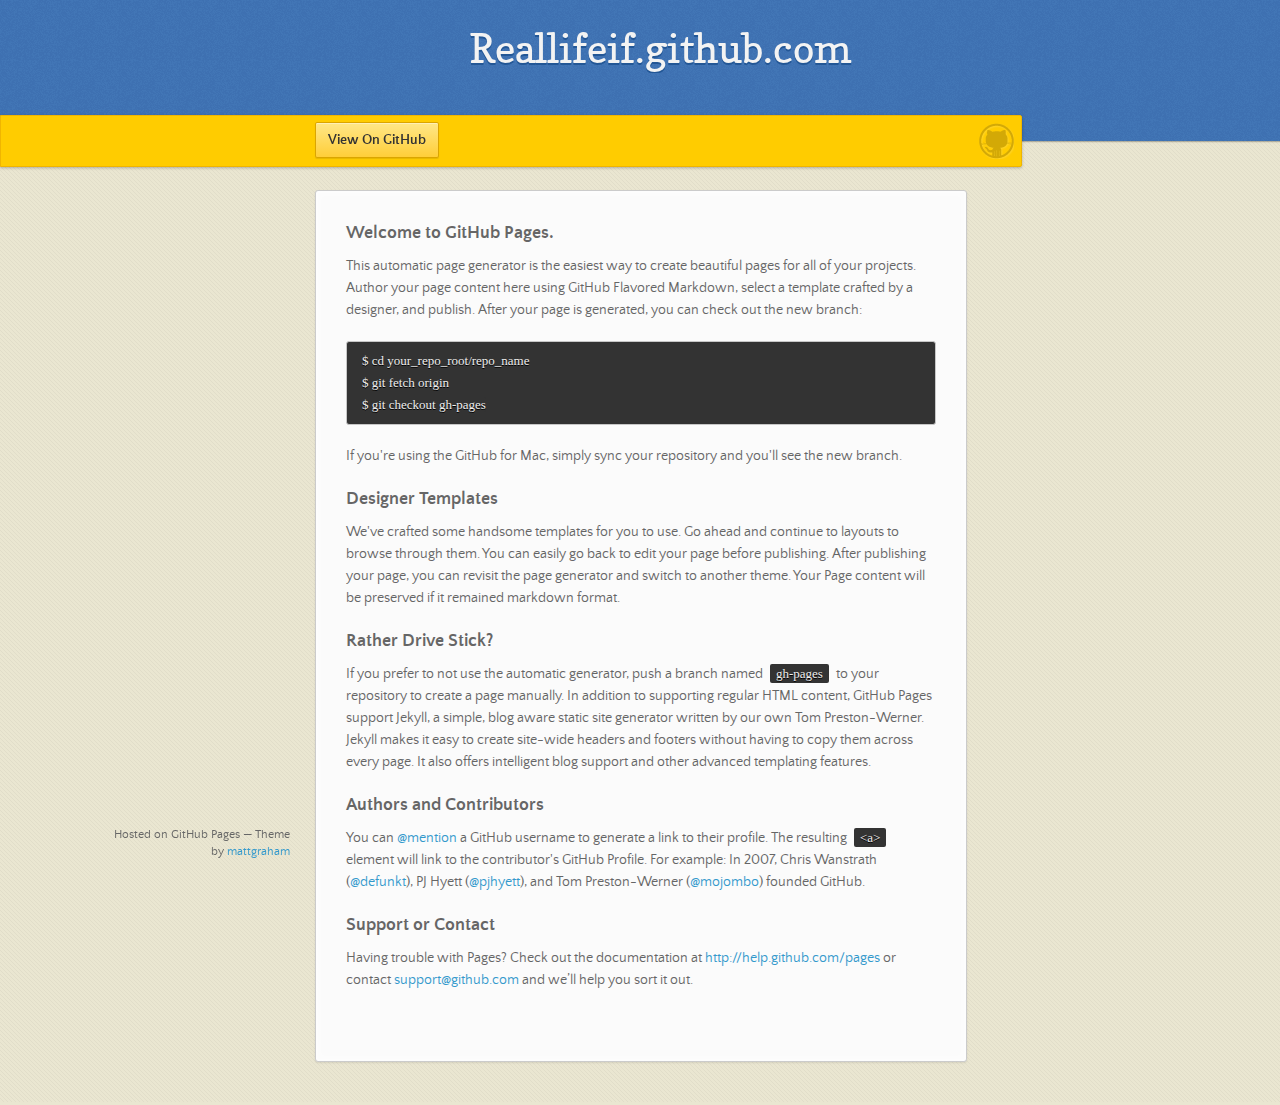
==== index.html @ 7d1d1e53 "Replace master branch with page content via GitHub" ====
<!doctype html>
<html>
  <head>
    <meta charset="utf-8">
    <meta http-equiv="X-UA-Compatible" content="chrome=1">
    <title>Reallifeif.github.com by RealLifeif</title>
    <link rel="stylesheet" href="stylesheets/styles.css">
    <link rel="stylesheet" href="stylesheets/pygment_trac.css">
    <script src="https://ajax.googleapis.com/ajax/libs/jquery/1.7.1/jquery.min.js"></script>
    <script src="javascripts/main.js"></script>
    <!--[if lt IE 9]>
      <script src="//html5shiv.googlecode.com/svn/trunk/html5.js"></script>
    <![endif]-->
    <meta name="viewport" content="width=device-width, initial-scale=1, user-scalable=no">

  </head>
  <body>

      <header>
        <h1>Reallifeif.github.com</h1>
        <p></p>
      </header>

      <div id="banner">
        <span id="logo"></span>

        <a href="https://github.com/RealLifeif" class="button fork"><strong>View On GitHub</strong></a>
      </div><!-- end banner -->

    <div class="wrapper">
      <nav>
        <ul></ul>
      </nav>
      <section>
        <h3>Welcome to GitHub Pages.</h3>

<p>This automatic page generator is the easiest way to create beautiful pages for all of your projects. Author your page content here using GitHub Flavored Markdown, select a template crafted by a designer, and publish. After your page is generated, you can check out the new branch:</p>

<pre><code>$ cd your_repo_root/repo_name
$ git fetch origin
$ git checkout gh-pages
</code></pre>

<p>If you're using the GitHub for Mac, simply sync your repository and you'll see the new branch.</p>

<h3>Designer Templates</h3>

<p>We've crafted some handsome templates for you to use. Go ahead and continue to layouts to browse through them. You can easily go back to edit your page before publishing. After publishing your page, you can revisit the page generator and switch to another theme. Your Page content will be preserved if it remained markdown format.</p>

<h3>Rather Drive Stick?</h3>

<p>If you prefer to not use the automatic generator, push a branch named <code>gh-pages</code> to your repository to create a page manually. In addition to supporting regular HTML content, GitHub Pages support Jekyll, a simple, blog aware static site generator written by our own Tom Preston-Werner. Jekyll makes it easy to create site-wide headers and footers without having to copy them across every page. It also offers intelligent blog support and other advanced templating features.</p>

<h3>Authors and Contributors</h3>

<p>You can <a href="https://github.com/blog/821" class="user-mention">@mention</a> a GitHub username to generate a link to their profile. The resulting <code>&lt;a&gt;</code> element will link to the contributor's GitHub Profile. For example: In 2007, Chris Wanstrath (<a href="https://github.com/defunkt" class="user-mention">@defunkt</a>), PJ Hyett (<a href="https://github.com/pjhyett" class="user-mention">@pjhyett</a>), and Tom Preston-Werner (<a href="https://github.com/mojombo" class="user-mention">@mojombo</a>) founded GitHub.</p>

<h3>Support or Contact</h3>

<p>Having trouble with Pages? Check out the documentation at <a href="http://help.github.com/pages">http://help.github.com/pages</a> or contact <a href="mailto:support@github.com">support@github.com</a> and we’ll help you sort it out.</p>
      </section>
      <footer>
        <p><small>Hosted on GitHub Pages &mdash; Theme by <a href="http://twitter.com/#!/michigangraham">mattgraham</a></small></p>
      </footer>
    </div>
    <!--[if !IE]><script>fixScale(document);</script><![endif]-->
    
  </body>
</html>
---- stylesheets/styles.css ----
/*
Leap Day for Github Pages
by Matt Graham
*/
@font-face {
  font-family: 'Quattrocento Sans';
  src: url("../fonts/quattrocentosans-bold-webfont.eot");
  src: url("../fonts/quattrocentosans-bold-webfont.eot?#iefix") format("embedded-opentype"), url("../fonts/quattrocentosans-bold-webfont.woff") format("woff"), url("../fonts/quattrocentosans-bold-webfont.ttf") format("truetype"), url("../fonts/quattrocentosans-bold-webfont.svg#QuattrocentoSansBold") format("svg");
  font-weight: bold;
  font-style: normal;
}

@font-face {
  font-family: 'Quattrocento Sans';
  src: url("../fonts/quattrocentosans-bolditalic-webfont.eot");
  src: url("../fonts/quattrocentosans-bolditalic-webfont.eot?#iefix") format("embedded-opentype"), url("../fonts/quattrocentosans-bolditalic-webfont.woff") format("woff"), url("../fonts/quattrocentosans-bolditalic-webfont.ttf") format("truetype"), url("../fonts/quattrocentosans-bolditalic-webfont.svg#QuattrocentoSansBoldItalic") format("svg");
  font-weight: bold;
  font-style: italic;
}

@font-face {
  font-family: 'Quattrocento Sans';
  src: url("../fonts/quattrocentosans-italic-webfont.eot");
  src: url("../fonts/quattrocentosans-italic-webfont.eot?#iefix") format("embedded-opentype"), url("../fonts/quattrocentosans-italic-webfont.woff") format("woff"), url("../fonts/quattrocentosans-italic-webfont.ttf") format("truetype"), url("../fonts/quattrocentosans-italic-webfont.svg#QuattrocentoSansItalic") format("svg");
  font-weight: normal;
  font-style: italic;
}

@font-face {
  font-family: 'Quattrocento Sans';
  src: url("../fonts/quattrocentosans-regular-webfont.eot");
  src: url("../fonts/quattrocentosans-regular-webfont.eot?#iefix") format("embedded-opentype"), url("../fonts/quattrocentosans-regular-webfont.woff") format("woff"), url("../fonts/quattrocentosans-regular-webfont.ttf") format("truetype"), url("../fonts/quattrocentosans-regular-webfont.svg#QuattrocentoSansRegular") format("svg");
  font-weight: normal;
  font-style: normal;
}

@font-face {
  font-family: 'Copse';
  src: url("../fonts/copse-regular-webfont.eot");
  src: url("../fonts/copse-regular-webfont.eot?#iefix") format("embedded-opentype"), url("../fonts/copse-regular-webfont.woff") format("woff"), url("../fonts/copse-regular-webfont.ttf") format("truetype"), url("../fonts/copse-regular-webfont.svg#CopseRegular") format("svg");
  font-weight: normal;
  font-style: normal;
}

/* normalize.css 2012-02-07T12:37 UTC - http://github.com/necolas/normalize.css */
/* =============================================================================
   HTML5 display definitions
   ========================================================================== */
/*
 * Corrects block display not defined in IE6/7/8/9 & FF3
 */
article,
aside,
details,
figcaption,
figure,
footer,
header,
hgroup,
nav,
section,
summary {
  display: block;
}

/*
 * Corrects inline-block display not defined in IE6/7/8/9 & FF3
 */
audio,
canvas,
video {
  display: inline-block;
  *display: inline;
  *zoom: 1;
}

/*
 * Prevents modern browsers from displaying 'audio' without controls
 */
audio:not([controls]) {
  display: none;
}

/*
 * Addresses styling for 'hidden' attribute not present in IE7/8/9, FF3, S4
 * Known issue: no IE6 support
 */
[hidden] {
  display: none;
}

/* =============================================================================
   Base
   ========================================================================== */
/*
 * 1. Corrects text resizing oddly in IE6/7 when body font-size is set using em units
 *    http://clagnut.com/blog/348/#c790
 * 2. Prevents iOS text size adjust after orientation change, without disabling user zoom
 *    www.456bereastreet.com/archive/201012/controlling_text_size_in_safari_for_ios_without_disabling_user_zoom/
 */
html {
  font-size: 100%;
  /* 1 */
  -webkit-text-size-adjust: 100%;
  /* 2 */
  -ms-text-size-adjust: 100%;
  /* 2 */
}

/*
 * Addresses font-family inconsistency between 'textarea' and other form elements.
 */
html,
button,
input,
select,
textarea {
  font-family: sans-serif;
}

/*
 * Addresses margins handled incorrectly in IE6/7
 */
body {
  margin: 0;
}

/* =============================================================================
   Links
   ========================================================================== */
/*
 * Addresses outline displayed oddly in Chrome
 */
a:focus {
  outline: thin dotted;
}

/*
 * Improves readability when focused and also mouse hovered in all browsers
 * people.opera.com/patrickl/experiments/keyboard/test
 */
a:hover,
a:active {
  outline: 0;
}

/* =============================================================================
   Typography
   ========================================================================== */
/*
 * Addresses font sizes and margins set differently in IE6/7
 * Addresses font sizes within 'section' and 'article' in FF4+, Chrome, S5
 */
h1 {
  font-size: 2em;
  margin: 0.67em 0;
}

h2 {
  font-size: 1.5em;
  margin: 0.83em 0;
}

h3 {
  font-size: 1.17em;
  margin: 1em 0;
}

h4 {
  font-size: 1em;
  margin: 1.33em 0;
}

h5 {
  font-size: 0.83em;
  margin: 1.67em 0;
}

h6 {
  font-size: 0.75em;
  margin: 2.33em 0;
}

/*
 * Addresses styling not present in IE7/8/9, S5, Chrome
 */
abbr[title] {
  border-bottom: 1px dotted;
}

/*
 * Addresses style set to 'bolder' in FF3+, S4/5, Chrome
*/
b,
strong {
  font-weight: bold;
}

blockquote {
  margin: 1em 40px;
}

/*
 * Addresses styling not present in S5, Chrome
 */
dfn {
  font-style: italic;
}

/*
 * Addresses styling not present in IE6/7/8/9
 */
mark {
  background: #ff0;
  color: #000;
}

/*
 * Addresses margins set differently in IE6/7
 */
p,
pre {
  margin: 1em 0;
}

/*
 * Corrects font family set oddly in IE6, S4/5, Chrome
 * en.wikipedia.org/wiki/User:Davidgothberg/Test59
 */
pre,
code,
kbd,
samp {
  font-family: monospace, serif;
  _font-family: 'courier new', monospace;
  font-size: 1em;
}

/*
 * 1. Addresses CSS quotes not supported in IE6/7
 * 2. Addresses quote property not supported in S4
 */
/* 1 */
q {
  quotes: none;
}

/* 2 */
q:before,
q:after {
  content: '';
  content: none;
}

small {
  font-size: 75%;
}

/*
 * Prevents sub and sup affecting line-height in all browsers
 * gist.github.com/413930
 */
sub,
sup {
  font-size: 75%;
  line-height: 0;
  position: relative;
  vertical-align: baseline;
}

sup {
  top: -0.5em;
}

sub {
  bottom: -0.25em;
}

/* =============================================================================
   Lists
   ========================================================================== */
/*
 * Addresses margins set differently in IE6/7
 */
dl,
menu,
ol,
ul {
  margin: 1em 0;
}

dd {
  margin: 0 0 0 40px;
}

/*
 * Addresses paddings set differently in IE6/7
 */
menu,
ol,
ul {
  padding: 0 0 0 40px;
}

/*
 * Corrects list images handled incorrectly in IE7
 */
nav ul,
nav ol {
  list-style: none;
  list-style-image: none;
}

/* =============================================================================
   Embedded content
   ========================================================================== */
/*
 * 1. Removes border when inside 'a' element in IE6/7/8/9, FF3
 * 2. Improves image quality when scaled in IE7
 *    code.flickr.com/blog/2008/11/12/on-ui-quality-the-little-things-client-side-image-resizing/
 */
img {
  border: 0;
  /* 1 */
  -ms-interpolation-mode: bicubic;
  /* 2 */
}

/*
 * Corrects overflow displayed oddly in IE9
 */
svg:not(:root) {
  overflow: hidden;
}

/* =============================================================================
   Figures
   ========================================================================== */
/*
 * Addresses margin not present in IE6/7/8/9, S5, O11
 */
figure {
  margin: 0;
}

/* =============================================================================
   Forms
   ========================================================================== */
/*
 * Corrects margin displayed oddly in IE6/7
 */
form {
  margin: 0;
}

/*
 * Define consistent border, margin, and padding
 */
fieldset {
  border: 1px solid #c0c0c0;
  margin: 0 2px;
  padding: 0.35em 0.625em 0.75em;
}

/*
 * 1. Corrects color not being inherited in IE6/7/8/9
 * 2. Corrects text not wrapping in FF3 
 * 3. Corrects alignment displayed oddly in IE6/7
 */
legend {
  border: 0;
  /* 1 */
  padding: 0;
  white-space: normal;
  /* 2 */
  *margin-left: -7px;
  /* 3 */
}

/*
 * 1. Corrects font size not being inherited in all browsers
 * 2. Addresses margins set differently in IE6/7, FF3+, S5, Chrome
 * 3. Improves appearance and consistency in all browsers
 */
button,
input,
select,
textarea {
  font-size: 100%;
  /* 1 */
  margin: 0;
  /* 2 */
  vertical-align: baseline;
  /* 3 */
  *vertical-align: middle;
  /* 3 */
}

/*
 * Addresses FF3/4 setting line-height on 'input' using !important in the UA stylesheet
 */
button,
input {
  line-height: normal;
  /* 1 */
}

/*
 * 1. Improves usability and consistency of cursor style between image-type 'input' and others
 * 2. Corrects inability to style clickable 'input' types in iOS
 * 3. Removes inner spacing in IE7 without affecting normal text inputs
 *    Known issue: inner spacing remains in IE6
 */
button,
input[type="button"],
input[type="reset"],
input[type="submit"] {
  cursor: pointer;
  /* 1 */
  -webkit-appearance: button;
  /* 2 */
  *overflow: visible;
  /* 3 */
}

/*
 * Re-set default cursor for disabled elements
 */
button[disabled],
input[disabled] {
  cursor: default;
}

/*
 * 1. Addresses box sizing set to content-box in IE8/9
 * 2. Removes excess padding in IE8/9
 * 3. Removes excess padding in IE7
      Known issue: excess padding remains in IE6
 */
input[type="checkbox"],
input[type="radio"] {
  box-sizing: border-box;
  /* 1 */
  padding: 0;
  /* 2 */
  *height: 13px;
  /* 3 */
  *width: 13px;
  /* 3 */
}

/*
 * 1. Addresses appearance set to searchfield in S5, Chrome
 * 2. Addresses box-sizing set to border-box in S5, Chrome (include -moz to future-proof)
 */
input[type="search"] {
  -webkit-appearance: textfield;
  /* 1 */
  -moz-box-sizing: content-box;
  -webkit-box-sizing: content-box;
  /* 2 */
  box-sizing: content-box;
}

/*
 * Removes inner padding and search cancel button in S5, Chrome on OS X
 */
input[type="search"]::-webkit-search-decoration,
input[type="search"]::-webkit-search-cancel-button {
  -webkit-appearance: none;
}

/*
 * Removes inner padding and border in FF3+
 * www.sitepen.com/blog/2008/05/14/the-devils-in-the-details-fixing-dojos-toolbar-buttons/
 */
button::-moz-focus-inner,
input::-moz-focus-inner {
  border: 0;
  padding: 0;
}

/*
 * 1. Removes default vertical scrollbar in IE6/7/8/9
 * 2. Improves readability and alignment in all browsers
 */
textarea {
  overflow: auto;
  /* 1 */
  vertical-align: top;
  /* 2 */
}

/* =============================================================================
   Tables
   ========================================================================== */
/*
 * Remove most spacing between table cells
 */
table {
  border-collapse: collapse;
  border-spacing: 0;
}

body {
  font: 14px/22px "Quattrocento Sans", "Helvetica Neue", Helvetica, Arial, sans-serif;
  color: #666;
  font-weight: 300;
  margin: 0px;
  padding: 0px 0 20px 0px;
  background: url(../images/body-background.png) #eae6d1;
}

h1, h2, h3, h4, h5, h6 {
  color: #333;
  margin: 0 0 10px;
}

p, ul, ol, table, pre, dl {
  margin: 0 0 20px;
}

h1, h2, h3 {
  line-height: 1.1;
}

h1 {
  font-size: 28px;
}

h2 {
  font-size: 24px;
  color: #393939;
}

h3, h4, h5, h6 {
  color: #666666;
}

h3 {
  font-size: 18px;
  line-height: 24px;
}

a {
  color: #3399cc;
  font-weight: 400;
  text-decoration: none;
}

a small {
  font-size: 11px;
  color: #666;
  margin-top: -0.6em;
  display: block;
}

ul {
  list-style-image: url("../images/bullet.png");
}

strong {
  font-weight: bold;
  color: #333;
}

.wrapper {
  width: 650px;
  margin: 0 auto;
  position: relative;
}

section img {
  max-width: 100%;
}

blockquote {
  border-left: 1px solid #ffcc00;
  margin: 0;
  padding: 0 0 0 20px;
  font-style: italic;
}

code {
  font-family: "Lucida Sans", Monaco, Bitstream Vera Sans Mono, Lucida Console, Terminal;
  font-size: 13px;
  color: #efefef;
  text-shadow: 0px 1px 0px #000;
  margin: 0 4px;
  padding: 2px 6px;
  background: #333;
  -moz-border-radius: 2px;
  -webkit-border-radius: 2px;
  -o-border-radius: 2px;
  -ms-border-radius: 2px;
  -khtml-border-radius: 2px;
  border-radius: 2px;
}

pre {
  padding: 8px 15px;
  background: #333333;
  -moz-border-radius: 3px;
  -webkit-border-radius: 3px;
  -o-border-radius: 3px;
  -ms-border-radius: 3px;
  -khtml-border-radius: 3px;
  border-radius: 3px;
  border: 1px solid #c7c7c7;
  overflow: auto;
  overflow-y: hidden;
}
pre code {
  margin: 0px;
  padding: 0px;
}

table {
  width: 100%;
  border-collapse: collapse;
}

th {
  text-align: left;
  padding: 5px 10px;
  border-bottom: 1px solid #e5e5e5;
  color: #444;
}

td {
  text-align: left;
  padding: 5px 10px;
  border-bottom: 1px solid #e5e5e5;
  border-right: 1px solid #ffcc00;
}
td:first-child {
  border-left: 1px solid #ffcc00;
}

hr {
  border: 0;
  outline: none;
  height: 11px;
  background: transparent url("../images/hr.gif") center center repeat-x;
  margin: 0 0 20px;
}

dt {
  color: #444;
  font-weight: 700;
}

header {
  padding: 25px 20px 40px 20px;
  margin: 0;
  position: fixed;
  top: 0;
  left: 0;
  right: 0;
  width: 100%;
  text-align: center;
  background: url(../images/background.png) #4276b6;
  -moz-box-shadow: 1px 0px 2px rgba(0, 0, 0, 0.75);
  -webkit-box-shadow: 1px 0px 2px rgba(0, 0, 0, 0.75);
  -o-box-shadow: 1px 0px 2px rgba(0, 0, 0, 0.75);
  box-shadow: 1px 0px 2px rgba(0, 0, 0, 0.75);
  z-index: 99;
  -webkit-font-smoothing: antialiased;
  min-height: 76px;
}
header h1 {
  font: 40px/48px "Copse", "Helvetica Neue", Helvetica, Arial, sans-serif;
  color: #f3f3f3;
  text-shadow: 0px 2px 0px #235796;
  margin: 0px;
  white-space: nowrap;
  overflow: hidden;
  text-overflow: ellipsis;
  -o-text-overflow: ellipsis;
  -ms-text-overflow: ellipsis;
}
header p {
  color: #d8d8d8;
  text-shadow: rgba(0, 0, 0, 0.2) 0 1px 0;
  font-size: 18px;
  margin: 0px;
}

#banner {
  z-index: 100;
  left: 0;
  right: 50%;
  height: 50px;
  margin-right: -382px;
  position: fixed;
  top: 115px;
  background: #ffcc00;
  border: 1px solid #f0b500;
  -moz-box-shadow: 0px 1px 3px rgba(0, 0, 0, 0.25);
  -webkit-box-shadow: 0px 1px 3px rgba(0, 0, 0, 0.25);
  -o-box-shadow: 0px 1px 3px rgba(0, 0, 0, 0.25);
  box-shadow: 0px 1px 3px rgba(0, 0, 0, 0.25);
  -moz-border-radius: 0px 2px 2px 0px;
  -webkit-border-radius: 0px 2px 2px 0px;
  -o-border-radius: 0px 2px 2px 0px;
  -ms-border-radius: 0px 2px 2px 0px;
  -khtml-border-radius: 0px 2px 2px 0px;
  border-radius: 0px 2px 2px 0px;
  padding-right: 10px;
}
#banner .button {
  border: 1px solid #dba500;
  background: -webkit-gradient(linear, 50% 0%, 50% 100%, color-stop(0%, #ffe788), color-stop(100%, #ffce38));
  background: -webkit-linear-gradient(#ffe788, #ffce38);
  background: -moz-linear-gradient(#ffe788, #ffce38);
  background: -o-linear-gradient(#ffe788, #ffce38);
  background: -ms-linear-gradient(#ffe788, #ffce38);
  background: linear-gradient(#ffe788, #ffce38);
  -moz-border-radius: 2px;
  -webkit-border-radius: 2px;
  -o-border-radius: 2px;
  -ms-border-radius: 2px;
  -khtml-border-radius: 2px;
  border-radius: 2px;
  -moz-box-shadow: inset 0px 1px 0px rgba(255, 255, 255, 0.4), 0px 1px 1px rgba(0, 0, 0, 0.1);
  -webkit-box-shadow: inset 0px 1px 0px rgba(255, 255, 255, 0.4), 0px 1px 1px rgba(0, 0, 0, 0.1);
  -o-box-shadow: inset 0px 1px 0px rgba(255, 255, 255, 0.4), 0px 1px 1px rgba(0, 0, 0, 0.1);
  box-shadow: inset 0px 1px 0px rgba(255, 255, 255, 0.4), 0px 1px 1px rgba(0, 0, 0, 0.1);
  background-color: #FFE788;
  margin-left: 5px;
  padding: 10px 12px;
  margin-top: 6px;
  line-height: 14px;
  font-size: 14px;
  color: #333;
  font-weight: bold;
  display: inline-block;
  text-align: center;
}
#banner .button:hover {
  background: -webkit-gradient(linear, 50% 0%, 50% 100%, color-stop(0%, #ffe788), color-stop(100%, #ffe788));
  background: -webkit-linear-gradient(#ffe788, #ffe788);
  background: -moz-linear-gradient(#ffe788, #ffe788);
  background: -o-linear-gradient(#ffe788, #ffe788);
  background: -ms-linear-gradient(#ffe788, #ffe788);
  background: linear-gradient(#ffe788, #ffe788);
  background-color: #ffeca0;
}
#banner .fork {
  position: fixed;
  left: 50%;
  margin-left: -325px;
  padding: 10px 12px;
  margin-top: 6px;
  line-height: 14px;
  font-size: 14px;
  background-color: #FFE788;
}
#banner .downloads {
  float: right;
  margin: 0 45px 0 0;
}
#banner .downloads span {
  float: left;
  line-height: 52px;
  font-size: 90%;
  color: #9d7f0d;
  text-transform: uppercase;
  text-shadow: rgba(255, 255, 255, 0.2) 0 1px 0;
}
#banner ul {
  list-style: none;
  height: 40px;
  padding: 0;
  float: left;
  margin-left: 10px;
}
#banner ul li {
  display: inline;
}
#banner ul li a.button {
  background-color: #FFE788;
}
#banner #logo {
  position: absolute;
  height: 36px;
  width: 36px;
  right: 7px;
  top: 7px;
  display: block;
  background: url(../images/octocat-logo.png);
}

section {
  width: 590px;
  padding: 30px 30px 50px 30px;
  margin: 20px 0;
  margin-top: 190px;
  position: relative;
  background: #fbfbfb;
  -moz-border-radius: 3px;
  -webkit-border-radius: 3px;
  -o-border-radius: 3px;
  -ms-border-radius: 3px;
  -khtml-border-radius: 3px;
  border-radius: 3px;
  border: 1px solid #cbcbcb;
  -moz-box-shadow: 0px 1px 2px rgba(0, 0, 0, 0.09), inset 0px 0px 2px 2px rgba(255, 255, 255, 0.5), inset 0 0 5px 5px rgba(255, 255, 255, 0.4);
  -webkit-box-shadow: 0px 1px 2px rgba(0, 0, 0, 0.09), inset 0px 0px 2px 2px rgba(255, 255, 255, 0.5), inset 0 0 5px 5px rgba(255, 255, 255, 0.4);
  -o-box-shadow: 0px 1px 2px rgba(0, 0, 0, 0.09), inset 0px 0px 2px 2px rgba(255, 255, 255, 0.5), inset 0 0 5px 5px rgba(255, 255, 255, 0.4);
  box-shadow: 0px 1px 2px rgba(0, 0, 0, 0.09), inset 0px 0px 2px 2px rgba(255, 255, 255, 0.5), inset 0 0 5px 5px rgba(255, 255, 255, 0.4);
}

small {
  font-size: 12px;
}

nav {
  width: 230px;
  position: fixed;
  top: 220px;
  left: 50%;
  margin-left: -580px;
  text-align: right;
}
nav ul {
  list-style: none;
  list-style-image: none;
  font-size: 14px;
  line-height: 24px;
}
nav ul li {
  padding: 5px 0px;
  line-height: 16px;
}
nav ul li.tag-h1 {
  font-size: 1.2em;
}
nav ul li.tag-h1 a {
  font-weight: bold;
  color: #333;
}
nav ul li.tag-h2 + .tag-h1 {
  margin-top: 10px;
}
nav ul a {
  color: #666;
}
nav ul a:hover {
  color: #999;
}

footer {
  width: 180px;
  position: fixed;
  left: 50%;
  margin-left: -530px;
  bottom: 20px;
  text-align: right;
  line-height: 16px;
}

@media print, screen and (max-width: 1060px) {
  div.wrapper {
    width: auto;
    margin: 0;
  }

  nav {
    display: none;
  }

  header, section, footer {
    float: none;
  }
  header h1, section h1, footer h1 {
    white-space: nowrap;
    overflow: hidden;
    text-overflow: ellipsis;
    -o-text-overflow: ellipsis;
    -ms-text-overflow: ellipsis;
  }

  #banner {
    width: 100%;
  }
  #banner .downloads {
    margin-right: 60px;
  }
  #banner #logo {
    margin-right: 15px;
  }

  section {
    border: 1px solid #e5e5e5;
    border-width: 1px 0;
    padding: 20px auto;
    margin: 190px auto 20px;
    max-width: 600px;
  }

  footer {
    text-align: center;
    margin: 20px auto;
    position: relative;
    left: auto;
    bottom: auto;
    width: auto;
  }
}
@media print, screen and (max-width: 720px) {
  body {
    word-wrap: break-word;
  }

  header {
    padding: 20px 20px;
    margin: 0;
  }
  header h1 {
    font-size: 32px;
    white-space: nowrap;
    overflow: hidden;
    text-overflow: ellipsis;
    -o-text-overflow: ellipsis;
    -ms-text-overflow: ellipsis;
  }
  header p {
    display: none;
  }

  #banner {
    top: 80px;
  }
  #banner .fork {
    float: left;
    display: inline-block;
    margin-left: 0px;
    position: fixed;
    left: 20px;
  }

  section {
    margin-top: 130px;
    margin-bottom: 0px;
    width: auto;
  }

  header ul, header p.view {
    position: static;
  }
}
@media print, screen and (max-width: 480px) {
  header {
    position: relative;
    padding: 5px 0px;
    min-height: 0px;
  }
  header h1 {
    font-size: 24px;
    white-space: nowrap;
    overflow: hidden;
    text-overflow: ellipsis;
    -o-text-overflow: ellipsis;
    -ms-text-overflow: ellipsis;
  }

  section {
    margin-top: 5px;
  }

  #banner {
    display: none;
  }

  header ul {
    display: none;
  }
}
@media print {
  body {
    padding: 0.4in;
    font-size: 12pt;
    color: #444;
  }
}
@media print, screen and (max-height: 680px) {
  footer {
    text-align: center;
    margin: 20px auto;
    position: relative;
    left: auto;
    bottom: auto;
    width: auto;
  }
}
@media print, screen and (max-height: 480px) {
  nav {
    display: none;
  }

  footer {
    text-align: center;
    margin: 20px auto;
    position: relative;
    left: auto;
    bottom: auto;
    width: auto;
  }
}
---- stylesheets/pygment_trac.css ----
.highlight .hll { background-color: #404040 }
.highlight  { color: #d0d0d0 }
.highlight .c { color: #999999; font-style: italic } /* Comment */
.highlight .err { color: #a61717; background-color: #e3d2d2 } /* Error */
.highlight .g { color: #d0d0d0 } /* Generic */
.highlight .k { color: #6ab825; font-weight: normal } /* Keyword */
.highlight .l { color: #d0d0d0 } /* Literal */
.highlight .n { color: #d0d0d0 } /* Name */
.highlight .o { color: #d0d0d0 } /* Operator */
.highlight .x { color: #d0d0d0 } /* Other */
.highlight .p { color: #d0d0d0 } /* Punctuation */
.highlight .cm { color: #999999; font-style: italic } /* Comment.Multiline */
.highlight .cp { color: #cd2828; font-weight: normal } /* Comment.Preproc */
.highlight .c1 { color: #999999; font-style: italic } /* Comment.Single */
.highlight .cs { color: #e50808; font-weight: normal; background-color: #520000 } /* Comment.Special */
.highlight .gd { color: #d22323 } /* Generic.Deleted */
.highlight .ge { color: #d0d0d0; font-style: italic } /* Generic.Emph */
.highlight .gr { color: #d22323 } /* Generic.Error */
.highlight .gh { color: #ffffff; font-weight: normal } /* Generic.Heading */
.highlight .gi { color: #589819 } /* Generic.Inserted */
.highlight .go { color: #cccccc } /* Generic.Output */
.highlight .gp { color: #aaaaaa } /* Generic.Prompt */
.highlight .gs { color: #d0d0d0; font-weight: normal } /* Generic.Strong */
.highlight .gu { color: #ffffff; text-decoration: underline } /* Generic.Subheading */
.highlight .gt { color: #d22323 } /* Generic.Traceback */
.highlight .kc { color: #6ab825; font-weight: normal } /* Keyword.Constant */
.highlight .kd { color: #6ab825; font-weight: normal } /* Keyword.Declaration */
.highlight .kn { color: #6ab825; font-weight: normal } /* Keyword.Namespace */
.highlight .kp { color: #6ab825 } /* Keyword.Pseudo */
.highlight .kr { color: #6ab825; font-weight: normal } /* Keyword.Reserved */
.highlight .kt { color: #6ab825; font-weight: normal } /* Keyword.Type */
.highlight .ld { color: #d0d0d0 } /* Literal.Date */
.highlight .m { color: #3677a9 } /* Literal.Number */
.highlight .s { color: #ff8 } /* Literal.String */
.highlight .na { color: #bbbbbb } /* Name.Attribute */
.highlight .nb { color: #24909d } /* Name.Builtin */
.highlight .nc { color: #447fcf; text-decoration: underline } /* Name.Class */
.highlight .no { color: #40ffff } /* Name.Constant */
.highlight .nd { color: #ffa500 } /* Name.Decorator */
.highlight .ni { color: #d0d0d0 } /* Name.Entity */
.highlight .ne { color: #bbbbbb } /* Name.Exception */
.highlight .nf { color: #447fcf } /* Name.Function */
.highlight .nl { color: #d0d0d0 } /* Name.Label */
.highlight .nn { color: #447fcf; text-decoration: underline } /* Name.Namespace */
.highlight .nx { color: #d0d0d0 } /* Name.Other */
.highlight .py { color: #d0d0d0 } /* Name.Property */
.highlight .nt { color: #6ab825;} /* Name.Tag */
.highlight .nv { color: #40ffff } /* Name.Variable */
.highlight .ow { color: #6ab825; font-weight: normal } /* Operator.Word */
.highlight .w { color: #666666 } /* Text.Whitespace */
.highlight .mf { color: #3677a9 } /* Literal.Number.Float */
.highlight .mh { color: #3677a9 } /* Literal.Number.Hex */
.highlight .mi { color: #3677a9 } /* Literal.Number.Integer */
.highlight .mo { color: #3677a9 } /* Literal.Number.Oct */
.highlight .sb { color: #ff8 } /* Literal.String.Backtick */
.highlight .sc { color: #ff8 } /* Literal.String.Char */
.highlight .sd { color: #ff8 } /* Literal.String.Doc */
.highlight .s2 { color: #ff8 } /* Literal.String.Double */
.highlight .se { color: #ff8 } /* Literal.String.Escape */
.highlight .sh { color: #ff8 } /* Literal.String.Heredoc */
.highlight .si { color: #ff8 } /* Literal.String.Interpol */
.highlight .sx { color: #ffa500 } /* Literal.String.Other */
.highlight .sr { color: #ff8 } /* Literal.String.Regex */
.highlight .s1 { color: #ff8 } /* Literal.String.Single */
.highlight .ss { color: #ff8 } /* Literal.String.Symbol */
.highlight .bp { color: #24909d } /* Name.Builtin.Pseudo */
.highlight .vc { color: #40ffff } /* Name.Variable.Class */
.highlight .vg { color: #40ffff } /* Name.Variable.Global */
.highlight .vi { color: #40ffff } /* Name.Variable.Instance */
.highlight .il { color: #3677a9 } /* Literal.Number.Integer.Long */
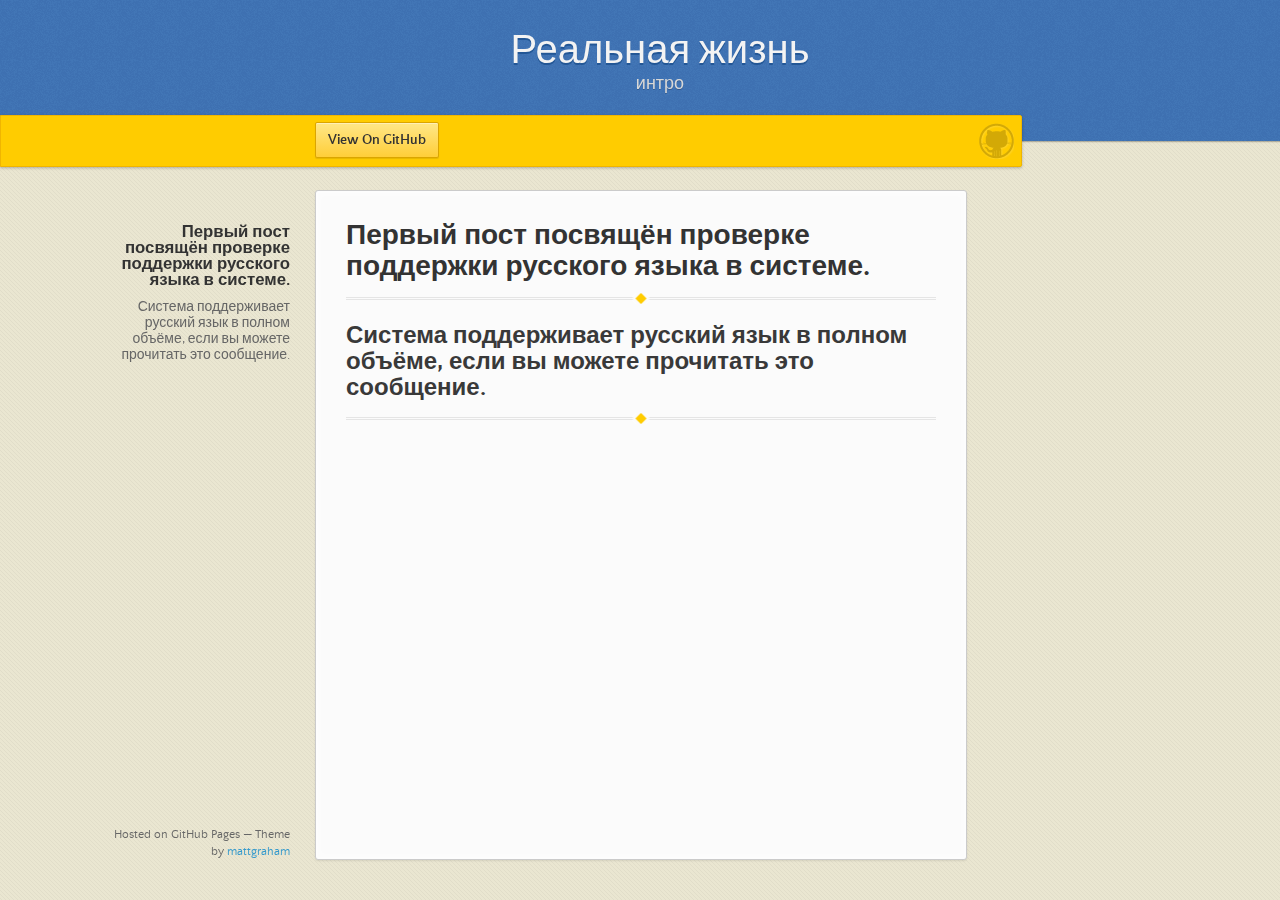
==== commit d9013c5c: "Replace master branch with page content via GitHub" ====
--- a/index.html
+++ b/index.html
@@ -3,7 +3,7 @@
   <head>
     <meta charset="utf-8">
     <meta http-equiv="X-UA-Compatible" content="chrome=1">
-    <title>Reallifeif.github.com by RealLifeif</title>
+    <title>Реальная жизнь by RealLifeif</title>
     <link rel="stylesheet" href="stylesheets/styles.css">
     <link rel="stylesheet" href="stylesheets/pygment_trac.css">
     <script src="https://ajax.googleapis.com/ajax/libs/jquery/1.7.1/jquery.min.js"></script>
@@ -17,8 +17,8 @@
   <body>
 
       <header>
-        <h1>Reallifeif.github.com</h1>
-        <p></p>
+        <h1>Реальная жизнь</h1>
+        <p>интро</p>
       </header>
 
       <div id="banner">
@@ -32,32 +32,11 @@
         <ul></ul>
       </nav>
       <section>
-        <h3>Welcome to GitHub Pages.</h3>
+        <h1>Первый пост посвящён проверке поддержки русского языка в системе.</h1>
 
-<p>This automatic page generator is the easiest way to create beautiful pages for all of your projects. Author your page content here using GitHub Flavored Markdown, select a template crafted by a designer, and publish. After your page is generated, you can check out the new branch:</p>
+<hr><h2>Система поддерживает русский язык в полном объёме, если вы можете прочитать это сообщение.</h2>
 
-<pre><code>$ cd your_repo_root/repo_name
-$ git fetch origin
-$ git checkout gh-pages
-</code></pre>
-
-<p>If you're using the GitHub for Mac, simply sync your repository and you'll see the new branch.</p>
-
-<h3>Designer Templates</h3>
-
-<p>We've crafted some handsome templates for you to use. Go ahead and continue to layouts to browse through them. You can easily go back to edit your page before publishing. After publishing your page, you can revisit the page generator and switch to another theme. Your Page content will be preserved if it remained markdown format.</p>
-
-<h3>Rather Drive Stick?</h3>
-
-<p>If you prefer to not use the automatic generator, push a branch named <code>gh-pages</code> to your repository to create a page manually. In addition to supporting regular HTML content, GitHub Pages support Jekyll, a simple, blog aware static site generator written by our own Tom Preston-Werner. Jekyll makes it easy to create site-wide headers and footers without having to copy them across every page. It also offers intelligent blog support and other advanced templating features.</p>
-
-<h3>Authors and Contributors</h3>
-
-<p>You can <a href="https://github.com/blog/821" class="user-mention">@mention</a> a GitHub username to generate a link to their profile. The resulting <code>&lt;a&gt;</code> element will link to the contributor's GitHub Profile. For example: In 2007, Chris Wanstrath (<a href="https://github.com/defunkt" class="user-mention">@defunkt</a>), PJ Hyett (<a href="https://github.com/pjhyett" class="user-mention">@pjhyett</a>), and Tom Preston-Werner (<a href="https://github.com/mojombo" class="user-mention">@mojombo</a>) founded GitHub.</p>
-
-<h3>Support or Contact</h3>
-
-<p>Having trouble with Pages? Check out the documentation at <a href="http://help.github.com/pages">http://help.github.com/pages</a> or contact <a href="mailto:support@github.com">support@github.com</a> and we’ll help you sort it out.</p>
+<hr>
       </section>
       <footer>
         <p><small>Hosted on GitHub Pages &mdash; Theme by <a href="http://twitter.com/#!/michigangraham">mattgraham</a></small></p>
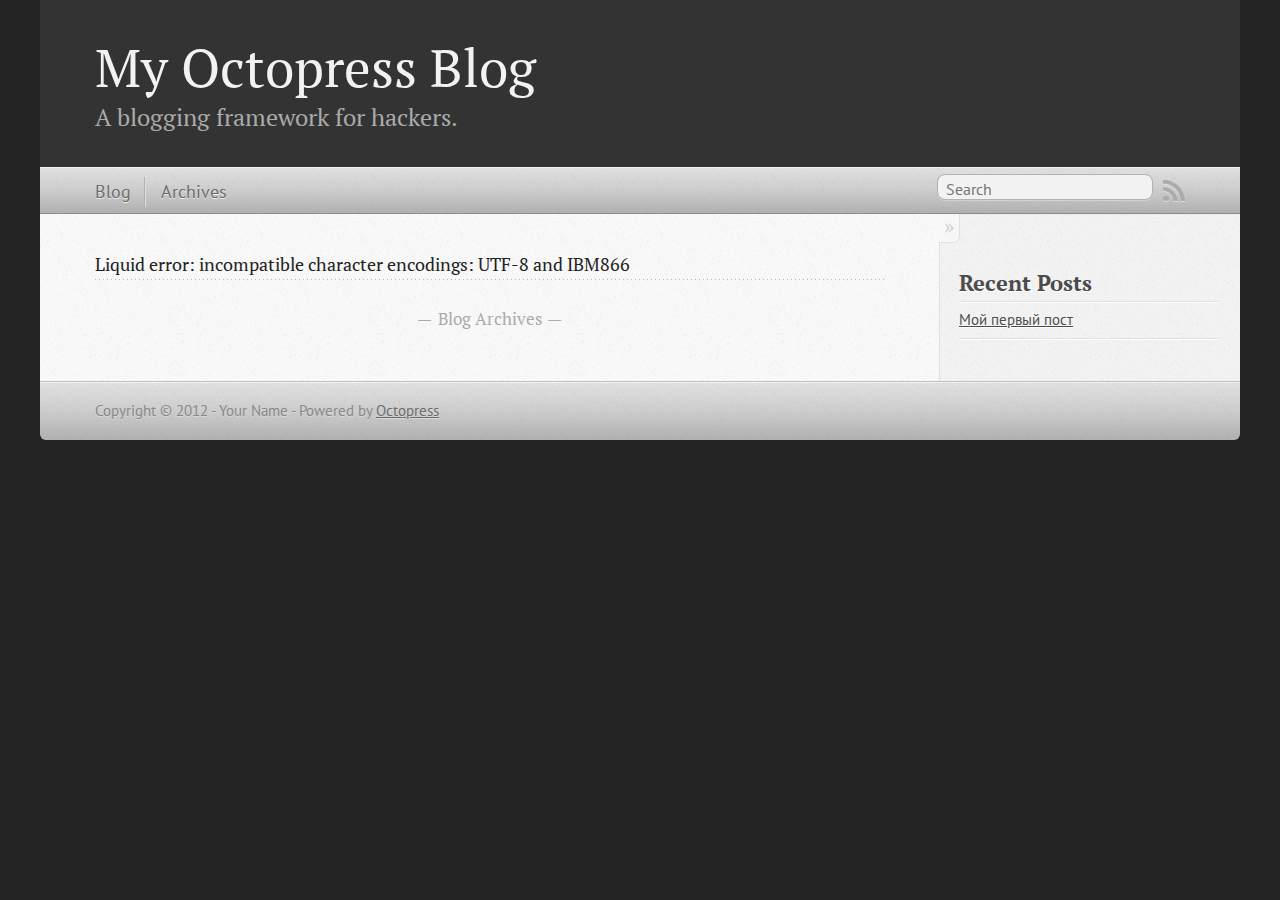
==== commit e6900697: "Site updated at 2012-10-06 15:56:14 UTC" ====
--- a/index.html
+++ b/index.html
@@ -1,48 +1,131 @@
-<!doctype html>
-<html>
-  <head>
-    <meta charset="utf-8">
-    <meta http-equiv="X-UA-Compatible" content="chrome=1">
-    <title>Реальная жизнь by RealLifeif</title>
-    <link rel="stylesheet" href="stylesheets/styles.css">
-    <link rel="stylesheet" href="stylesheets/pygment_trac.css">
-    <script src="https://ajax.googleapis.com/ajax/libs/jquery/1.7.1/jquery.min.js"></script>
-    <script src="javascripts/main.js"></script>
-    <!--[if lt IE 9]>
-      <script src="//html5shiv.googlecode.com/svn/trunk/html5.js"></script>
-    <![endif]-->
-    <meta name="viewport" content="width=device-width, initial-scale=1, user-scalable=no">
-
-  </head>
-  <body>
-
-      <header>
-        <h1>Реальная жизнь</h1>
-        <p>интро</p>
-      </header>
-
-      <div id="banner">
-        <span id="logo"></span>
-
-        <a href="https://github.com/RealLifeif" class="button fork"><strong>View On GitHub</strong></a>
-      </div><!-- end banner -->
-
-    <div class="wrapper">
-      <nav>
-        <ul></ul>
-      </nav>
-      <section>
-        <h1>Первый пост посвящён проверке поддержки русского языка в системе.</h1>
-
-<hr><h2>Система поддерживает русский язык в полном объёме, если вы можете прочитать это сообщение.</h2>
-
-<hr>
-      </section>
-      <footer>
-        <p><small>Hosted on GitHub Pages &mdash; Theme by <a href="http://twitter.com/#!/michigangraham">mattgraham</a></small></p>
-      </footer>
-    </div>
-    <!--[if !IE]><script>fixScale(document);</script><![endif]-->
-    
-  </body>
-</html>+
+<!DOCTYPE html>
+<!--[if IEMobile 7 ]><html class="no-js iem7"><![endif]-->
+<!--[if lt IE 9]><html class="no-js lte-ie8"><![endif]-->
+<!--[if (gt IE 8)|(gt IEMobile 7)|!(IEMobile)|!(IE)]><!--><html class="no-js" lang="en"><!--<![endif]-->
+<head>
+  <meta charset="utf-8">
+  <title>My Octopress Blog</title>
+  <meta name="author" content="Your Name">
+
+  
+  <meta name="description" content=" Liquid error: incompatible character encodings: UTF-8 and IBM866 Blog Archives Recent Posts Мой первый пост ">
+  
+
+  <!-- http://t.co/dKP3o1e -->
+  <meta name="HandheldFriendly" content="True">
+  <meta name="MobileOptimized" content="320">
+  <meta name="viewport" content="width=device-width, initial-scale=1">
+
+  
+  <link rel="canonical" href="http://RealLifeif.github.com/">
+  <link href="/favicon.png" rel="icon">
+  <link href="/stylesheets/screen.css" media="screen, projection" rel="stylesheet" type="text/css">
+  <script src="/javascripts/modernizr-2.0.js"></script>
+  <script src="/javascripts/ender.js"></script>
+  <script src="/javascripts/octopress.js" type="text/javascript"></script>
+  <link href="/atom.xml" rel="alternate" title="My Octopress Blog" type="application/atom+xml">
+  <!--Fonts from Google"s Web font directory at http://google.com/webfonts -->
+<link href="http://fonts.googleapis.com/css?family=PT+Serif:regular,italic,bold,bolditalic" rel="stylesheet" type="text/css">
+<link href="http://fonts.googleapis.com/css?family=PT+Sans:regular,italic,bold,bolditalic" rel="stylesheet" type="text/css">
+
+  
+
+</head>
+
+<body   >
+  <header role="banner"><hgroup>
+  <h1><a href="/">My Octopress Blog</a></h1>
+  
+    <h2>A blogging framework for hackers.</h2>
+  
+</hgroup>
+
+</header>
+  <nav role="navigation"><ul class="subscription" data-subscription="rss">
+  <li><a href="/atom.xml" rel="subscribe-rss" title="subscribe via RSS">RSS</a></li>
+  
+</ul>
+  
+<form action="http://google.com/search" method="get">
+  <fieldset role="search">
+    <input type="hidden" name="q" value="site:RealLifeif.github.com" />
+    <input class="search" type="text" name="q" results="0" placeholder="Search"/>
+  </fieldset>
+</form>
+  
+<ul class="main-navigation">
+  <li><a href="/">Blog</a></li>
+  <li><a href="/blog/archives">Archives</a></li>
+</ul>
+
+</nav>
+  <div id="main">
+    <div id="content">
+      <div class="blog-index">
+  
+  
+  
+    <article>
+      Liquid error: incompatible character encodings: UTF-8 and IBM866
+    </article>
+  
+  <div class="pagination">
+    
+    <a href="/blog/archives">Blog Archives</a>
+    
+  </div>
+</div>
+<aside class="sidebar">
+  
+    <section>
+  <h1>Recent Posts</h1>
+  <ul id="recent_posts">
+    
+      <li class="post">
+        <a href="/blog/2012/10/06/new-post/">Мой первый пост</a>
+      </li>
+    
+  </ul>
+</section>
+
+
+
+
+
+
+  
+</aside>
+
+    </div>
+  </div>
+  <footer role="contentinfo"><p>
+  Copyright &copy; 2012 - Your Name -
+  <span class="credit">Powered by <a href="http://octopress.org">Octopress</a></span>
+</p>
+
+</footer>
+  
+
+
+
+
+
+
+
+  <script type="text/javascript">
+    (function(){
+      var twitterWidgets = document.createElement('script');
+      twitterWidgets.type = 'text/javascript';
+      twitterWidgets.async = true;
+      twitterWidgets.src = 'http://platform.twitter.com/widgets.js';
+      document.getElementsByTagName('head')[0].appendChild(twitterWidgets);
+    })();
+  </script>
+
+
+
+
+
+</body>
+</html>
--- a/stylesheets/screen.css
+++ b/stylesheets/screen.css
@@ -0,0 +1 @@
+html,body,div,span,applet,object,iframe,h1,h2,h3,h4,h5,h6,p,blockquote,pre,a,abbr,acronym,address,big,cite,code,del,dfn,em,img,ins,kbd,q,s,samp,small,strike,strong,sub,sup,tt,var,b,u,i,center,dl,dt,dd,ol,ul,li,fieldset,form,label,legend,table,caption,tbody,tfoot,thead,tr,th,td,article,aside,canvas,details,embed,figure,figcaption,footer,header,hgroup,menu,nav,output,ruby,section,summary,time,mark,audio,video{margin:0;padding:0;border:0;font:inherit;font-size:100%;vertical-align:baseline}html{line-height:1}ol,ul{list-style:none}table{border-collapse:collapse;border-spacing:0}caption,th,td{text-align:left;font-weight:normal;vertical-align:middle}q,blockquote{quotes:none}q:before,q:after,blockquote:before,blockquote:after{content:"";content:none}a img{border:none}article,aside,details,figcaption,figure,footer,header,hgroup,menu,nav,section,summary{display:block}article,aside,details,figcaption,figure,footer,header,hgroup,menu,nav,section,summary{display:block}a{color:#1863a1}a:visited{color:#751590}a:focus{color:#0181eb}a:hover{color:#0181eb}a:active{color:#01579f}aside.sidebar a{color:#1863a1}aside.sidebar a:focus{color:#0181eb}aside.sidebar a:hover{color:#0181eb}aside.sidebar a:active{color:#01579f}a{-webkit-transition:color 0.3s;-moz-transition:color 0.3s;-o-transition:color 0.3s;transition:color 0.3s}html{background:#252525 url('/images/line-tile.png?1349537298') top left}body>div{background:#f2f2f2 url('/images/noise.png?1349537298') top left;border-bottom:1px solid #bfbfbf}body>div>div{background:#f8f8f8 url('/images/noise.png?1349537298') top left;border-right:1px solid #e0e0e0}.heading,body>header h1,h1,h2,h3,h4,h5,h6{font-family:"PT Serif","Georgia","Helvetica Neue",Arial,sans-serif}.sans,body>header h2,article header p.meta,article>footer,#content .blog-index footer,html .gist .gist-file .gist-meta,#blog-archives a.category,#blog-archives time,aside.sidebar section,body>footer{font-family:"PT Sans","Helvetica Neue",Arial,sans-serif}.serif,body,#content .blog-index a[rel=full-article]{font-family:"PT Serif",Georgia,Times,"Times New Roman",serif}.mono,pre,code,tt,p code,li code{font-family:Menlo,Monaco,"Andale Mono","lucida console","Courier New",monospace}body>header h1{font-size:2.2em;font-family:"PT Serif","Georgia","Helvetica Neue",Arial,sans-serif;font-weight:normal;line-height:1.2em;margin-bottom:0.6667em}body>header h2{font-family:"PT Serif","Georgia","Helvetica Neue",Arial,sans-serif}body{line-height:1.5em;color:#222}h1{font-size:2.2em;line-height:1.2em}@media only screen and (min-width: 992px){body{font-size:1.15em}h1{font-size:2.6em;line-height:1.2em}}h1,h2,h3,h4,h5,h6{text-rendering:optimizelegibility;margin-bottom:1em;font-weight:bold}h2,section h1{font-size:1.5em}h3,section h2,section section h1{font-size:1.3em}h4,section h3,section section h2,section section section h1{font-size:1em}h5,section h4,section section h3{font-size:.9em}h6,section h5,section section h4,section section section h3{font-size:.8em}p,blockquote,ul,ol{margin-bottom:1.5em}ul{list-style-type:disc}ul ul{list-style-type:circle;margin-bottom:0px}ul ul ul{list-style-type:square;margin-bottom:0px}ol{list-style-type:decimal}ol ol{list-style-type:lower-alpha;margin-bottom:0px}ol ol ol{list-style-type:lower-roman;margin-bottom:0px}ul,ul ul,ul ol,ol,ol ul,ol ol{margin-left:1.3em}strong{font-weight:bold}em{font-style:italic}sup,sub{font-size:0.8em;position:relative;display:inline-block}sup{top:-0.5em}sub{bottom:-0.5em}q{font-style:italic}q:before{content:"\201C"}q:after{content:"\201D"}em,dfn{font-style:italic}strong,dfn{font-weight:bold}del,s{text-decoration:line-through}abbr,acronym{border-bottom:1px dotted;cursor:help}sub,sup{line-height:0}hr{margin-bottom:0.2em}small{font-size:.8em}big{font-size:1.2em}blockquote{font-style:italic;position:relative;font-size:1.2em;line-height:1.5em;padding-left:1em;border-left:4px solid rgba(170,170,170,0.5)}blockquote cite{font-style:italic}blockquote cite a{color:#aaa !important;word-wrap:break-word}blockquote cite:before{content:'\2014';padding-right:.3em;padding-left:.3em;color:#aaa}@media only screen and (min-width: 992px){blockquote{padding-left:1.5em;border-left-width:4px}}.pullquote-right:before,.pullquote-left:before{padding:0;border:none;content:attr(data-pullquote);float:right;width:45%;margin:.5em 0 1em 1.5em;position:relative;top:7px;font-size:1.4em;line-height:1.45em}.pullquote-left:before{float:left;margin:.5em 1.5em 1em 0}.force-wrap,article a,aside.sidebar a{white-space:-moz-pre-wrap;white-space:-pre-wrap;white-space:-o-pre-wrap;white-space:pre-wrap;word-wrap:break-word}.group,body>header,body>nav,body>footer,body #content>article,body #content>div>article,body #content>div>section,body div.pagination,aside.sidebar,#main,#content,.sidebar{*zoom:1}.group:after,body>header:after,body>nav:after,body>footer:after,body #content>article:after,body #content>div>article:after,body #content>div>section:after,body div.pagination:after,aside.sidebar:after,#main:after,#content:after,.sidebar:after{content:"";display:table;clear:both}body{-webkit-text-size-adjust:none;max-width:1200px;position:relative;margin:0 auto}body>header,body>nav,body>footer,body #content>article,body #content>div>article,body #content>div>section{padding-left:18px;padding-right:18px}@media only screen and (min-width: 480px){body>header,body>nav,body>footer,body #content>article,body #content>div>article,body #content>div>section{padding-left:25px;padding-right:25px}}@media only screen and (min-width: 768px){body>header,body>nav,body>footer,body #content>article,body #content>div>article,body #content>div>section{padding-left:35px;padding-right:35px}}@media only screen and (min-width: 992px){body>header,body>nav,body>footer,body #content>article,body #content>div>article,body #content>div>section{padding-left:55px;padding-right:55px}}body div.pagination{margin-left:18px;margin-right:18px}@media only screen and (min-width: 480px){body div.pagination{margin-left:25px;margin-right:25px}}@media only screen and (min-width: 768px){body div.pagination{margin-left:35px;margin-right:35px}}@media only screen and (min-width: 992px){body div.pagination{margin-left:55px;margin-right:55px}}body>header{font-size:1em;padding-top:1.5em;padding-bottom:1.5em}#content{overflow:hidden}#content>div,#content>article{width:100%}aside.sidebar{float:none;padding:0 18px 1px;background-color:#f7f7f7;border-top:1px solid #e0e0e0}.flex-content,article img,article video,article .flash-video,aside.sidebar img{max-width:100%;height:auto}.basic-alignment.left,article img.left,article video.left,article .left.flash-video,aside.sidebar img.left{float:left;margin-right:1.5em}.basic-alignment.right,article img.right,article video.right,article .right.flash-video,aside.sidebar img.right{float:right;margin-left:1.5em}.basic-alignment.center,article img.center,article video.center,article .center.flash-video,aside.sidebar img.center{display:block;margin:0 auto 1.5em}.basic-alignment.left,article img.left,article video.left,article .left.flash-video,aside.sidebar img.left,.basic-alignment.right,article img.right,article video.right,article .right.flash-video,aside.sidebar img.right{margin-bottom:.8em}.toggle-sidebar,.no-sidebar .toggle-sidebar{display:none}@media only screen and (min-width: 750px){body.sidebar-footer aside.sidebar{float:none;width:auto;clear:left;margin:0;padding:0 35px 1px;background-color:#f7f7f7;border-top:1px solid #eaeaea}body.sidebar-footer aside.sidebar section.odd,body.sidebar-footer aside.sidebar section.even{float:left;width:48%}body.sidebar-footer aside.sidebar section.odd{margin-left:0}body.sidebar-footer aside.sidebar section.even{margin-left:4%}body.sidebar-footer aside.sidebar.thirds section{width:30%;margin-left:5%}body.sidebar-footer aside.sidebar.thirds section.first{margin-left:0;clear:both}}body.sidebar-footer #content{margin-right:0px}body.sidebar-footer .toggle-sidebar{display:none}@media only screen and (min-width: 550px){body>header{font-size:1em}}@media only screen and (min-width: 750px){aside.sidebar{float:none;width:auto;clear:left;margin:0;padding:0 35px 1px;background-color:#f7f7f7;border-top:1px solid #eaeaea}aside.sidebar section.odd,aside.sidebar section.even{float:left;width:48%}aside.sidebar section.odd{margin-left:0}aside.sidebar section.even{margin-left:4%}aside.sidebar.thirds section{width:30%;margin-left:5%}aside.sidebar.thirds section.first{margin-left:0;clear:both}}@media only screen and (min-width: 768px){body{-webkit-text-size-adjust:auto}body>header{font-size:1.2em}#main{padding:0;margin:0 auto}#content{overflow:visible;margin-right:240px;position:relative}.no-sidebar #content{margin-right:0;border-right:0}.collapse-sidebar #content{margin-right:20px}#content>div,#content>article{padding-top:17.5px;padding-bottom:17.5px;float:left}aside.sidebar{width:210px;padding:0 15px 15px;background:none;clear:none;float:left;margin:0 -100% 0 0}aside.sidebar section{width:auto;margin-left:0}aside.sidebar section.odd,aside.sidebar section.even{float:none;width:auto;margin-left:0}.collapse-sidebar aside.sidebar{float:none;width:auto;clear:left;margin:0;padding:0 35px 1px;background-color:#f7f7f7;border-top:1px solid #eaeaea}.collapse-sidebar aside.sidebar section.odd,.collapse-sidebar aside.sidebar section.even{float:left;width:48%}.collapse-sidebar aside.sidebar section.odd{margin-left:0}.collapse-sidebar aside.sidebar section.even{margin-left:4%}.collapse-sidebar aside.sidebar.thirds section{width:30%;margin-left:5%}.collapse-sidebar aside.sidebar.thirds section.first{margin-left:0;clear:both}}@media only screen and (min-width: 992px){body>header{font-size:1.3em}#content{margin-right:300px}#content>div,#content>article{padding-top:27.5px;padding-bottom:27.5px}aside.sidebar{width:260px;padding:1.2em 20px 20px}.collapse-sidebar aside.sidebar{padding-left:55px;padding-right:55px}}@media only screen and (min-width: 768px){ul,ol{margin-left:0}}body>header{background:#333}body>header h1{display:inline-block;margin:0}body>header h1 a,body>header h1 a:visited,body>header h1 a:hover{color:#f2f2f2;text-decoration:none}body>header h2{margin:.2em 0 0;font-size:1em;color:#aaa;font-weight:normal}body>nav{position:relative;background-color:#ccc;background:url('/images/noise.png?1349537298'),-webkit-gradient(linear, 50% 0%, 50% 100%, color-stop(0%, #e0e0e0), color-stop(50%, #cccccc), color-stop(100%, #b0b0b0));background:url('/images/noise.png?1349537298'),-webkit-linear-gradient(#e0e0e0,#cccccc,#b0b0b0);background:url('/images/noise.png?1349537298'),-moz-linear-gradient(#e0e0e0,#cccccc,#b0b0b0);background:url('/images/noise.png?1349537298'),-o-linear-gradient(#e0e0e0,#cccccc,#b0b0b0);background:url('/images/noise.png?1349537298'),linear-gradient(#e0e0e0,#cccccc,#b0b0b0);border-top:1px solid #f2f2f2;border-bottom:1px solid #8c8c8c;padding-top:.35em;padding-bottom:.35em}body>nav form{-webkit-background-clip:padding;-moz-background-clip:padding;background-clip:padding-box;margin:0;padding:0}body>nav form .search{padding:.3em .5em 0;font-size:.85em;font-family:"PT Sans","Helvetica Neue",Arial,sans-serif;line-height:1.1em;width:95%;-webkit-border-radius:0.5em;-moz-border-radius:0.5em;-ms-border-radius:0.5em;-o-border-radius:0.5em;border-radius:0.5em;-webkit-background-clip:padding;-moz-background-clip:padding;background-clip:padding-box;-webkit-box-shadow:#d1d1d1 0 1px;-moz-box-shadow:#d1d1d1 0 1px;box-shadow:#d1d1d1 0 1px;background-color:#f2f2f2;border:1px solid #b3b3b3;color:#888}body>nav form .search:focus{color:#444;border-color:#80b1df;-webkit-box-shadow:#80b1df 0 0 4px,#80b1df 0 0 3px inset;-moz-box-shadow:#80b1df 0 0 4px,#80b1df 0 0 3px inset;box-shadow:#80b1df 0 0 4px,#80b1df 0 0 3px inset;background-color:#fff;outline:none}body>nav fieldset[role=search]{float:right;width:48%}body>nav fieldset.mobile-nav{float:left;width:48%}body>nav fieldset.mobile-nav select{width:100%;font-size:.8em;border:1px solid #888}body>nav ul{display:none}@media only screen and (min-width: 550px){body>nav{font-size:.9em}body>nav ul{margin:0;padding:0;border:0;overflow:hidden;*zoom:1;float:left;display:block;padding-top:.15em}body>nav ul li{list-style-image:none;list-style-type:none;margin-left:0;white-space:nowrap;display:inline;float:left;padding-left:0;padding-right:0}body>nav ul li:first-child,body>nav ul li.first{padding-left:0}body>nav ul li:last-child{padding-right:0}body>nav ul li.last{padding-right:0}body>nav ul.subscription{margin-left:.8em;float:right}body>nav ul.subscription li:last-child a{padding-right:0}body>nav ul li{margin:0}body>nav a{color:#6b6b6b;font-family:"PT Sans","Helvetica Neue",Arial,sans-serif;text-shadow:#ebebeb 0 1px;float:left;text-decoration:none;font-size:1.1em;padding:.1em 0;line-height:1.5em}body>nav a:visited{color:#6b6b6b}body>nav a:hover{color:#2b2b2b}body>nav li+li{border-left:1px solid #b0b0b0;margin-left:.8em}body>nav li+li a{padding-left:.8em;border-left:1px solid #dedede}body>nav form{float:right;text-align:left;padding-left:.8em;width:175px}body>nav form .search{width:93%;font-size:.95em;line-height:1.2em}body>nav ul[data-subscription$=email]+form{width:97px}body>nav ul[data-subscription$=email]+form .search{width:91%}body>nav fieldset.mobile-nav{display:none}body>nav fieldset[role=search]{width:99%}}@media only screen and (min-width: 992px){body>nav form{width:215px}body>nav ul[data-subscription$=email]+form{width:147px}}.no-placeholder body>nav .search{background:#f2f2f2 url('/images/search.png?1349537298') 0.3em 0.25em no-repeat;text-indent:1.3em}@media only screen and (min-width: 550px){.maskImage body>nav ul[data-subscription$=email]+form{width:123px}}@media only screen and (min-width: 992px){.maskImage body>nav ul[data-subscription$=email]+form{width:173px}}.maskImage ul.subscription{position:relative;top:.2em}.maskImage ul.subscription li,.maskImage ul.subscription a{border:0;padding:0}.maskImage a[rel=subscribe-rss]{position:relative;top:0px;text-indent:-999999em;background-color:#dedede;border:0;padding:0}.maskImage a[rel=subscribe-rss],.maskImage a[rel=subscribe-rss]:after{-webkit-mask-image:url('/images/rss.png?1349537298');-moz-mask-image:url('/images/rss.png?1349537298');-ms-mask-image:url('/images/rss.png?1349537298');-o-mask-image:url('/images/rss.png?1349537298');mask-image:url('/images/rss.png?1349537298');-webkit-mask-repeat:no-repeat;-moz-mask-repeat:no-repeat;-ms-mask-repeat:no-repeat;-o-mask-repeat:no-repeat;mask-repeat:no-repeat;width:22px;height:22px}.maskImage a[rel=subscribe-rss]:after{content:"";position:absolute;top:-1px;left:0;background-color:#ababab}.maskImage a[rel=subscribe-rss]:hover:after{background-color:#9e9e9e}.maskImage a[rel=subscribe-email]{position:relative;top:0px;text-indent:-999999em;background-color:#dedede;border:0;padding:0}.maskImage a[rel=subscribe-email],.maskImage a[rel=subscribe-email]:after{-webkit-mask-image:url('/images/email.png?1349537298');-moz-mask-image:url('/images/email.png?1349537298');-ms-mask-image:url('/images/email.png?1349537298');-o-mask-image:url('/images/email.png?1349537298');mask-image:url('/images/email.png?1349537298');-webkit-mask-repeat:no-repeat;-moz-mask-repeat:no-repeat;-ms-mask-repeat:no-repeat;-o-mask-repeat:no-repeat;mask-repeat:no-repeat;width:28px;height:22px}.maskImage a[rel=subscribe-email]:after{content:"";position:absolute;top:-1px;left:0;background-color:#ababab}.maskImage a[rel=subscribe-email]:hover:after{background-color:#9e9e9e}article{padding-top:1em}article header{position:relative;padding-top:2em;padding-bottom:1em;margin-bottom:1em;background:url('[data-uri]') bottom left repeat-x}article header h1{margin:0}article header h1 a{text-decoration:none}article header h1 a:hover{text-decoration:underline}article header p{font-size:.9em;color:#aaa;margin:0}article header p.meta{text-transform:uppercase;position:absolute;top:0}@media only screen and (min-width: 768px){article header{margin-bottom:1.5em;padding-bottom:1em;background:url('[data-uri]') bottom left repeat-x}}article h2{padding-top:0.8em;background:url('[data-uri]') top left repeat-x}.entry-content article h2:first-child,article header+h2{padding-top:0}article h2:first-child,article header+h2{background:none}article .feature{padding-top:.5em;margin-bottom:1em;padding-bottom:1em;background:url('[data-uri]') bottom left repeat-x;font-size:2.0em;font-style:italic;line-height:1.3em}article img,article video,article .flash-video{-webkit-border-radius:0.3em;-moz-border-radius:0.3em;-ms-border-radius:0.3em;-o-border-radius:0.3em;border-radius:0.3em;-webkit-box-shadow:rgba(0,0,0,0.15) 0 1px 4px;-moz-box-shadow:rgba(0,0,0,0.15) 0 1px 4px;box-shadow:rgba(0,0,0,0.15) 0 1px 4px;-webkit-box-sizing:border-box;-moz-box-sizing:border-box;box-sizing:border-box;border:#fff 0.5em solid}article video,article .flash-video{margin:0 auto 1.5em}article video{display:block;width:100%}article .flash-video>div{position:relative;display:block;padding-bottom:56.25%;padding-top:1px;height:0;overflow:hidden}article .flash-video>div iframe,article .flash-video>div object,article .flash-video>div embed{position:absolute;top:0;left:0;width:100%;height:100%}article>footer{padding-bottom:2.5em;margin-top:2em}article>footer p.meta{margin-bottom:.8em;font-size:.85em;clear:both;overflow:hidden}.blog-index article+article{background:url('[data-uri]') top left repeat-x}#content .blog-index{padding-top:0;padding-bottom:0}#content .blog-index article{padding-top:2em}#content .blog-index article header{background:none;padding-bottom:0}#content .blog-index article h1{font-size:2.2em}#content .blog-index article h1 a{color:inherit}#content .blog-index article h1 a:hover{color:#0181eb}#content .blog-index a[rel=full-article]{background:#ebebeb;display:inline-block;padding:.4em .8em;margin-right:.5em;text-decoration:none;color:#666;-webkit-transition:background-color 0.5s;-moz-transition:background-color 0.5s;-o-transition:background-color 0.5s;transition:background-color 0.5s}#content .blog-index a[rel=full-article]:hover{background:#0181eb;text-shadow:none;color:#f8f8f8}#content .blog-index footer{margin-top:1em}.separator,article>footer .byline+time:before,article>footer time+time:before,article>footer .comments:before,article>footer .byline ~ .categories:before{content:"\2022 ";padding:0 .4em 0 .2em;display:inline-block}#content div.pagination{text-align:center;font-size:.95em;position:relative;background:url('[data-uri]') top left repeat-x;padding-top:1.5em;padding-bottom:1.5em}#content div.pagination a{text-decoration:none;color:#aaa}#content div.pagination a.prev{position:absolute;left:0}#content div.pagination a.next{position:absolute;right:0}#content div.pagination a:hover{color:#0181eb}#content div.pagination a[href*=archive]:before,#content div.pagination a[href*=archive]:after{content:'\2014';padding:0 .3em}p.meta+.sharing{padding-top:1em;padding-left:0;background:url('[data-uri]') top left repeat-x}#fb-root{display:none}.highlight,html .gist .gist-file .gist-syntax .gist-highlight{border:1px solid #05232b !important}.highlight table td.code,html .gist .gist-file .gist-syntax .gist-highlight table td.code{width:100%}.highlight .line-numbers,html .gist .gist-file .gist-syntax .gist-highlight .line-numbers{text-align:right;font-size:13px;line-height:1.45em;background:#073642 url('/images/noise.png?1349537298') top left !important;border-right:1px solid #00232c !important;-webkit-box-shadow:#083e4b -1px 0 inset;-moz-box-shadow:#083e4b -1px 0 inset;box-shadow:#083e4b -1px 0 inset;text-shadow:#021014 0 -1px;padding:.8em !important;-webkit-border-radius:0;-moz-border-radius:0;-ms-border-radius:0;-o-border-radius:0;border-radius:0}.highlight .line-numbers span,html .gist .gist-file .gist-syntax .gist-highlight .line-numbers span{color:#586e75 !important}figure.code,.gist-file,pre{-webkit-box-shadow:rgba(0,0,0,0.06) 0 0 10px;-moz-box-shadow:rgba(0,0,0,0.06) 0 0 10px;box-shadow:rgba(0,0,0,0.06) 0 0 10px}figure.code .highlight pre,.gist-file .highlight pre,pre .highlight pre{-webkit-box-shadow:none;-moz-box-shadow:none;box-shadow:none}html .gist .gist-file{margin-bottom:1.8em;position:relative;border:none;padding-top:26px !important}html .gist .gist-file .gist-syntax{border-bottom:0 !important;background:none !important}html .gist .gist-file .gist-syntax .gist-highlight{background:#002b36 !important}html .gist .gist-file .gist-meta{padding:.6em 0.8em;border:1px solid #083e4b !important;color:#586e75;font-size:.7em !important;background:#073642 url('/images/noise.png?1349537298') top left;line-height:1.5em}html .gist .gist-file .gist-meta a{color:#75878b !important;text-decoration:none}html .gist .gist-file .gist-meta a:hover{text-decoration:underline}html .gist .gist-file .gist-meta a:hover{color:#93a1a1 !important}html .gist .gist-file .gist-meta a[href*='#file']{position:absolute;top:0;left:0;right:-10px;color:#474747 !important}html .gist .gist-file .gist-meta a[href*='#file']:hover{color:#1863a1 !important}html .gist .gist-file .gist-meta a[href*=raw]{top:.4em}pre{background:#002b36 url('/images/noise.png?1349537298') top left;-webkit-border-radius:0.4em;-moz-border-radius:0.4em;-ms-border-radius:0.4em;-o-border-radius:0.4em;border-radius:0.4em;border:1px solid #05232b;line-height:1.45em;font-size:13px;margin-bottom:2.1em;padding:.8em 1em;color:#93a1a1;overflow:auto}h3.filename+pre{-moz-border-radius-topleft:0px;-webkit-border-top-left-radius:0px;border-top-left-radius:0px;-moz-border-radius-topright:0px;-webkit-border-top-right-radius:0px;border-top-right-radius:0px}p code,li code{display:inline-block;white-space:no-wrap;background:#fff;font-size:.8em;line-height:1.5em;color:#555;border:1px solid #ddd;-webkit-border-radius:0.4em;-moz-border-radius:0.4em;-ms-border-radius:0.4em;-o-border-radius:0.4em;border-radius:0.4em;padding:0 .3em;margin:-1px 0}p pre code,li pre code{font-size:1em !important;background:none;border:none}.pre-code,html .gist .gist-file .gist-syntax .gist-highlight pre,.highlight code{font-family:Menlo,Monaco,"Andale Mono","lucida console","Courier New",monospace !important;overflow:scroll;overflow-y:hidden;display:block;padding:.8em !important;overflow-x:auto;line-height:1.45em;background:#002b36 url('/images/noise.png?1349537298') top left !important;color:#93a1a1 !important}.pre-code *::-moz-selection,html .gist .gist-file .gist-syntax .gist-highlight pre *::-moz-selection,.highlight code *::-moz-selection{background:#386774;color:inherit;text-shadow:#002b36 0 1px}.pre-code *::-webkit-selection,html .gist .gist-file .gist-syntax .gist-highlight pre *::-webkit-selection,.highlight code *::-webkit-selection{background:#386774;color:inherit;text-shadow:#002b36 0 1px}.pre-code *::selection,html .gist .gist-file .gist-syntax .gist-highlight pre *::selection,.highlight code *::selection{background:#386774;color:inherit;text-shadow:#002b36 0 1px}.pre-code span,html .gist .gist-file .gist-syntax .gist-highlight pre span,.highlight code span{color:#93a1a1 !important}.pre-code span,html .gist .gist-file .gist-syntax .gist-highlight pre span,.highlight code span{font-style:normal !important;font-weight:normal !important}.pre-code .c,html .gist .gist-file .gist-syntax .gist-highlight pre .c,.highlight code .c{color:#586e75 !important;font-style:italic !important}.pre-code .cm,html .gist .gist-file .gist-syntax .gist-highlight pre .cm,.highlight code .cm{color:#586e75 !important;font-style:italic !important}.pre-code .cp,html .gist .gist-file .gist-syntax .gist-highlight pre .cp,.highlight code .cp{color:#586e75 !important;font-style:italic !important}.pre-code .c1,html .gist .gist-file .gist-syntax .gist-highlight pre .c1,.highlight code .c1{color:#586e75 !important;font-style:italic !important}.pre-code .cs,html .gist .gist-file .gist-syntax .gist-highlight pre .cs,.highlight code .cs{color:#586e75 !important;font-weight:bold !important;font-style:italic !important}.pre-code .err,html .gist .gist-file .gist-syntax .gist-highlight pre .err,.highlight code .err{color:#dc322f !important;background:none !important}.pre-code .k,html .gist .gist-file .gist-syntax .gist-highlight pre .k,.highlight code .k{color:#cb4b16 !important}.pre-code .o,html .gist .gist-file .gist-syntax .gist-highlight pre .o,.highlight code .o{color:#93a1a1 !important;font-weight:bold !important}.pre-code .p,html .gist .gist-file .gist-syntax .gist-highlight pre .p,.highlight code .p{color:#93a1a1 !important}.pre-code .ow,html .gist .gist-file .gist-syntax .gist-highlight pre .ow,.highlight code .ow{color:#2aa198 !important;font-weight:bold !important}.pre-code .gd,html .gist .gist-file .gist-syntax .gist-highlight pre .gd,.highlight code .gd{color:#93a1a1 !important;background-color:#372c34 !important;display:inline-block}.pre-code .gd .x,html .gist .gist-file .gist-syntax .gist-highlight pre .gd .x,.highlight code .gd .x{color:#93a1a1 !important;background-color:#4d2d33 !important;display:inline-block}.pre-code .ge,html .gist .gist-file .gist-syntax .gist-highlight pre .ge,.highlight code .ge{color:#93a1a1 !important;font-style:italic !important}.pre-code .gh,html .gist .gist-file .gist-syntax .gist-highlight pre .gh,.highlight code .gh{color:#586e75 !important}.pre-code .gi,html .gist .gist-file .gist-syntax .gist-highlight pre .gi,.highlight code .gi{color:#93a1a1 !important;background-color:#1a412b !important;display:inline-block}.pre-code .gi .x,html .gist .gist-file .gist-syntax .gist-highlight pre .gi .x,.highlight code .gi .x{color:#93a1a1 !important;background-color:#355720 !important;display:inline-block}.pre-code .gs,html .gist .gist-file .gist-syntax .gist-highlight pre .gs,.highlight code .gs{color:#93a1a1 !important;font-weight:bold !important}.pre-code .gu,html .gist .gist-file .gist-syntax .gist-highlight pre .gu,.highlight code .gu{color:#6c71c4 !important}.pre-code .kc,html .gist .gist-file .gist-syntax .gist-highlight pre .kc,.highlight code .kc{color:#859900 !important;font-weight:bold !important}.pre-code .kd,html .gist .gist-file .gist-syntax .gist-highlight pre .kd,.highlight code .kd{color:#268bd2 !important}.pre-code .kp,html .gist .gist-file .gist-syntax .gist-highlight pre .kp,.highlight code .kp{color:#cb4b16 !important;font-weight:bold !important}.pre-code .kr,html .gist .gist-file .gist-syntax .gist-highlight pre .kr,.highlight code .kr{color:#d33682 !important;font-weight:bold !important}.pre-code .kt,html .gist .gist-file .gist-syntax .gist-highlight pre .kt,.highlight code .kt{color:#2aa198 !important}.pre-code .n,html .gist .gist-file .gist-syntax .gist-highlight pre .n,.highlight code .n{color:#268bd2 !important}.pre-code .na,html .gist .gist-file .gist-syntax .gist-highlight pre .na,.highlight code .na{color:#268bd2 !important}.pre-code .nb,html .gist .gist-file .gist-syntax .gist-highlight pre .nb,.highlight code .nb{color:#859900 !important}.pre-code .nc,html .gist .gist-file .gist-syntax .gist-highlight pre .nc,.highlight code .nc{color:#d33682 !important}.pre-code .no,html .gist .gist-file .gist-syntax .gist-highlight pre .no,.highlight code .no{color:#b58900 !important}.pre-code .nl,html .gist .gist-file .gist-syntax .gist-highlight pre .nl,.highlight code .nl{color:#859900 !important}.pre-code .ne,html .gist .gist-file .gist-syntax .gist-highlight pre .ne,.highlight code .ne{color:#268bd2 !important;font-weight:bold !important}.pre-code .nf,html .gist .gist-file .gist-syntax .gist-highlight pre .nf,.highlight code .nf{color:#268bd2 !important;font-weight:bold !important}.pre-code .nn,html .gist .gist-file .gist-syntax .gist-highlight pre .nn,.highlight code .nn{color:#b58900 !important}.pre-code .nt,html .gist .gist-file .gist-syntax .gist-highlight pre .nt,.highlight code .nt{color:#268bd2 !important;font-weight:bold !important}.pre-code .nx,html .gist .gist-file .gist-syntax .gist-highlight pre .nx,.highlight code .nx{color:#b58900 !important}.pre-code .vg,html .gist .gist-file .gist-syntax .gist-highlight pre .vg,.highlight code .vg{color:#268bd2 !important}.pre-code .vi,html .gist .gist-file .gist-syntax .gist-highlight pre .vi,.highlight code .vi{color:#268bd2 !important}.pre-code .nv,html .gist .gist-file .gist-syntax .gist-highlight pre .nv,.highlight code .nv{color:#268bd2 !important}.pre-code .mf,html .gist .gist-file .gist-syntax .gist-highlight pre .mf,.highlight code .mf{color:#2aa198 !important}.pre-code .m,html .gist .gist-file .gist-syntax .gist-highlight pre .m,.highlight code .m{color:#2aa198 !important}.pre-code .mh,html .gist .gist-file .gist-syntax .gist-highlight pre .mh,.highlight code .mh{color:#2aa198 !important}.pre-code .mi,html .gist .gist-file .gist-syntax .gist-highlight pre .mi,.highlight code .mi{color:#2aa198 !important}.pre-code .s,html .gist .gist-file .gist-syntax .gist-highlight pre .s,.highlight code .s{color:#2aa198 !important}.pre-code .sd,html .gist .gist-file .gist-syntax .gist-highlight pre .sd,.highlight code .sd{color:#2aa198 !important}.pre-code .s2,html .gist .gist-file .gist-syntax .gist-highlight pre .s2,.highlight code .s2{color:#2aa198 !important}.pre-code .se,html .gist .gist-file .gist-syntax .gist-highlight pre .se,.highlight code .se{color:#dc322f !important}.pre-code .si,html .gist .gist-file .gist-syntax .gist-highlight pre .si,.highlight code .si{color:#268bd2 !important}.pre-code .sr,html .gist .gist-file .gist-syntax .gist-highlight pre .sr,.highlight code .sr{color:#2aa198 !important}.pre-code .s1,html .gist .gist-file .gist-syntax .gist-highlight pre .s1,.highlight code .s1{color:#2aa198 !important}.pre-code div .gd,html .gist .gist-file .gist-syntax .gist-highlight pre div .gd,.highlight code div .gd,.pre-code div .gd .x,html .gist .gist-file .gist-syntax .gist-highlight pre div .gd .x,.highlight code div .gd .x,.pre-code div .gi,html .gist .gist-file .gist-syntax .gist-highlight pre div .gi,.highlight code div .gi,.pre-code div .gi .x,html .gist .gist-file .gist-syntax .gist-highlight pre div .gi .x,.highlight code div .gi .x{display:inline-block;width:100%}.highlight,.gist-highlight{margin-bottom:1.8em;background:#002b36;overflow-y:hidden;overflow-x:auto}.highlight pre,.gist-highlight pre{background:none;-webkit-border-radius:none;-moz-border-radius:none;-ms-border-radius:none;-o-border-radius:none;border-radius:none;border:none;padding:0;margin-bottom:0}pre::-webkit-scrollbar,.highlight::-webkit-scrollbar,.gist-highlight::-webkit-scrollbar{height:.5em;background:rgba(255,255,255,0.15)}pre::-webkit-scrollbar-thumb:horizontal,.highlight::-webkit-scrollbar-thumb:horizontal,.gist-highlight::-webkit-scrollbar-thumb:horizontal{background:rgba(255,255,255,0.2);-webkit-border-radius:4px;border-radius:4px}.highlight code{background:#000}figure.code{background:none;padding:0;border:0;margin-bottom:1.5em}figure.code pre{margin-bottom:0}figure.code figcaption{position:relative}figure.code .highlight{margin-bottom:0}.code-title,html .gist .gist-file .gist-meta a[href*='#file'],h3.filename,figure.code figcaption{text-align:center;font-size:13px;line-height:2em;text-shadow:#cbcccc 0 1px 0;color:#474747;font-weight:normal;margin-bottom:0;-moz-border-radius-topleft:5px;-webkit-border-top-left-radius:5px;border-top-left-radius:5px;-moz-border-radius-topright:5px;-webkit-border-top-right-radius:5px;border-top-right-radius:5px;font-family:"Helvetica Neue", Arial, "Lucida Grande", "Lucida Sans Unicode", Lucida, sans-serif;background:#aaa url('/images/code_bg.png?1349537298') top repeat-x;border:1px solid #565656;border-top-color:#cbcbcb;border-left-color:#a5a5a5;border-right-color:#a5a5a5;border-bottom:0}.download-source,html .gist .gist-file .gist-meta a[href*=raw],figure.code figcaption a{position:absolute;right:.8em;text-decoration:none;color:#666 !important;z-index:1;font-size:13px;text-shadow:#cbcccc 0 1px 0;padding-left:3em}.download-source:hover,html .gist .gist-file .gist-meta a[href*=raw]:hover,figure.code figcaption a:hover{text-decoration:underline}#archive #content>div,#archive #content>div>article{padding-top:0}#blog-archives{color:#aaa}#blog-archives article{padding:1em 0 1em;position:relative;background:url('[data-uri]') bottom left repeat-x}#blog-archives article:last-child{background:none}#blog-archives article footer{padding:0;margin:0}#blog-archives h1{color:#222;margin-bottom:.3em}#blog-archives h2{display:none}#blog-archives h1{font-size:1.5em}#blog-archives h1 a{text-decoration:none;color:inherit;font-weight:normal;display:inline-block}#blog-archives h1 a:hover{text-decoration:underline}#blog-archives h1 a:hover{color:#0181eb}#blog-archives a.category,#blog-archives time{color:#aaa}#blog-archives .entry-content{display:none}#blog-archives time{font-size:.9em;line-height:1.2em}#blog-archives time .month,#blog-archives time .day{display:inline-block}#blog-archives time .month{text-transform:uppercase}#blog-archives p{margin-bottom:1em}#blog-archives a,#blog-archives .entry-content a{color:inherit}#blog-archives a:hover,#blog-archives .entry-content a:hover{color:#0181eb}#blog-archives a:hover{color:#0181eb}@media only screen and (min-width: 550px){#blog-archives article{margin-left:5em}#blog-archives h2{margin-bottom:.3em;font-weight:normal;display:inline-block;position:relative;top:-1px;float:left}#blog-archives h2:first-child{padding-top:.75em}#blog-archives time{position:absolute;text-align:right;left:0em;top:1.8em}#blog-archives .year{display:none}#blog-archives article{padding-left:4.5em;padding-bottom:.7em}#blog-archives a.category{line-height:1.1em}}#content>.category article{margin-left:0;padding-left:6.8em}#content>.category .year{display:inline}.side-shadow-border,aside.sidebar section h1,aside.sidebar li{-webkit-box-shadow:#fff 0 1px;-moz-box-shadow:#fff 0 1px;box-shadow:#fff 0 1px}aside.sidebar{overflow:hidden;color:#4b4b4b;text-shadow:#fff 0 1px}aside.sidebar section{font-size:.8em;line-height:1.4em;margin-bottom:1.5em}aside.sidebar section h1{margin:1.5em 0 0;padding-bottom:.2em;border-bottom:1px solid #e0e0e0}aside.sidebar section h1+p{padding-top:.4em}aside.sidebar img{-webkit-border-radius:0.3em;-moz-border-radius:0.3em;-ms-border-radius:0.3em;-o-border-radius:0.3em;border-radius:0.3em;-webkit-box-shadow:rgba(0,0,0,0.15) 0 1px 4px;-moz-box-shadow:rgba(0,0,0,0.15) 0 1px 4px;box-shadow:rgba(0,0,0,0.15) 0 1px 4px;-webkit-box-sizing:border-box;-moz-box-sizing:border-box;box-sizing:border-box;border:#fff 0.3em solid}aside.sidebar ul{margin-bottom:0.5em;margin-left:0}aside.sidebar li{list-style:none;padding:.5em 0;margin:0;border-bottom:1px solid #e0e0e0}aside.sidebar li p:last-child{margin-bottom:0}aside.sidebar a{color:inherit;-webkit-transition:color 0.5s;-moz-transition:color 0.5s;-o-transition:color 0.5s;transition:color 0.5s}aside.sidebar:hover a{color:#1863a1}aside.sidebar:hover a:hover{color:#0181eb}.aside-alt-link,#tweets a[href*='twitter.com/search'],#pinboard_linkroll .pin-tag{color:#7e7e7e}.aside-alt-link:hover,#tweets a[href*='twitter.com/search']:hover,#pinboard_linkroll .pin-tag:hover{color:#0181eb}@media only screen and (min-width: 768px){.toggle-sidebar{outline:none;position:absolute;right:-10px;top:0;bottom:0;display:inline-block;text-decoration:none;color:#cecece;width:9px;cursor:pointer}.toggle-sidebar:hover{background:#e9e9e9;background:-webkit-gradient(linear, 0% 50%, 100% 50%, color-stop(0%, rgba(224,224,224,0.5)), color-stop(100%, rgba(224,224,224,0)));background:-webkit-linear-gradient(left, rgba(224,224,224,0.5),rgba(224,224,224,0));background:-moz-linear-gradient(left, rgba(224,224,224,0.5),rgba(224,224,224,0));background:-o-linear-gradient(left, rgba(224,224,224,0.5),rgba(224,224,224,0));background:linear-gradient(left, rgba(224,224,224,0.5),rgba(224,224,224,0))}.toggle-sidebar:after{position:absolute;right:-11px;top:0;width:20px;font-size:1.2em;line-height:1.1em;padding-bottom:.15em;-moz-border-radius-bottomright:0.3em;-webkit-border-bottom-right-radius:0.3em;border-bottom-right-radius:0.3em;text-align:center;background:#f8f8f8 url('/images/noise.png?1349537298') top left;border-bottom:1px solid #e0e0e0;border-right:1px solid #e0e0e0;content:"\00BB";text-indent:-1px}.collapse-sidebar .toggle-sidebar{text-indent:0px;right:-20px;width:19px}.collapse-sidebar .toggle-sidebar:hover{background:#e9e9e9}.collapse-sidebar .toggle-sidebar:after{border-left:1px solid #e0e0e0;text-shadow:#fff 0 1px;content:"\00AB";left:0px;right:0;text-align:center;text-indent:0;border:0;border-right-width:0;background:none}}#tweets .loading{background:url('[data-uri]') no-repeat center 0.5em;color:#c4c4c4;text-shadow:#f8f8f8 0 1px;text-align:center;padding:2.5em 0 .5em}#tweets .loading.error{background:url('[data-uri]') no-repeat center 0.5em}#tweets p{position:relative;padding-right:1em}#tweets a[href*=status]:first-child{color:#a4a4a4;float:right;padding:0 0 .1em 1em;position:relative;right:-1.3em;text-shadow:#fff 0 1px;font-size:.7em;text-decoration:none}#tweets a[href*=status]:first-child span{font-size:1.5em}#tweets a[href*=status]:first-child:hover{color:#0181eb;text-decoration:none}#tweets a[href*='twitter.com/search']{text-decoration:none}#tweets a[href*='twitter.com/search']:hover{text-decoration:underline}.googleplus h1{-moz-box-shadow:none !important;-webkit-box-shadow:none !important;-o-box-shadow:none !important;box-shadow:none !important;border-bottom:0px none !important}.googleplus a{text-decoration:none;white-space:normal !important;line-height:32px}.googleplus a img{float:left;margin-right:0.5em;border:0 none}.googleplus-hidden{position:absolute;top:-1000em;left:-1000em}#pinboard_linkroll .pin-title,#pinboard_linkroll .pin-description{display:block;margin-bottom:.5em}#pinboard_linkroll .pin-tag{text-decoration:none}#pinboard_linkroll .pin-tag:hover{text-decoration:underline}#pinboard_linkroll .pin-tag:after{content:','}#pinboard_linkroll .pin-tag:last-child:after{content:''}.delicious-posts a.delicious-link{margin-bottom:.5em;display:block}.delicious-posts p{font-size:1em}body>footer{font-size:.8em;color:#888;text-shadow:#d9d9d9 0 1px;background-color:#ccc;background:url('/images/noise.png?1349537298'),-webkit-gradient(linear, 50% 0%, 50% 100%, color-stop(0%, #e0e0e0), color-stop(50%, #cccccc), color-stop(100%, #b0b0b0));background:url('/images/noise.png?1349537298'),-webkit-linear-gradient(#e0e0e0,#cccccc,#b0b0b0);background:url('/images/noise.png?1349537298'),-moz-linear-gradient(#e0e0e0,#cccccc,#b0b0b0);background:url('/images/noise.png?1349537298'),-o-linear-gradient(#e0e0e0,#cccccc,#b0b0b0);background:url('/images/noise.png?1349537298'),linear-gradient(#e0e0e0,#cccccc,#b0b0b0);border-top:1px solid #f2f2f2;position:relative;padding-top:1em;padding-bottom:1em;margin-bottom:3em;-moz-border-radius-bottomleft:0.4em;-webkit-border-bottom-left-radius:0.4em;border-bottom-left-radius:0.4em;-moz-border-radius-bottomright:0.4em;-webkit-border-bottom-right-radius:0.4em;border-bottom-right-radius:0.4em;z-index:1}body>footer a{color:#6b6b6b}body>footer a:visited{color:#6b6b6b}body>footer a:hover{color:#484848}body>footer p:last-child{margin-bottom:0}
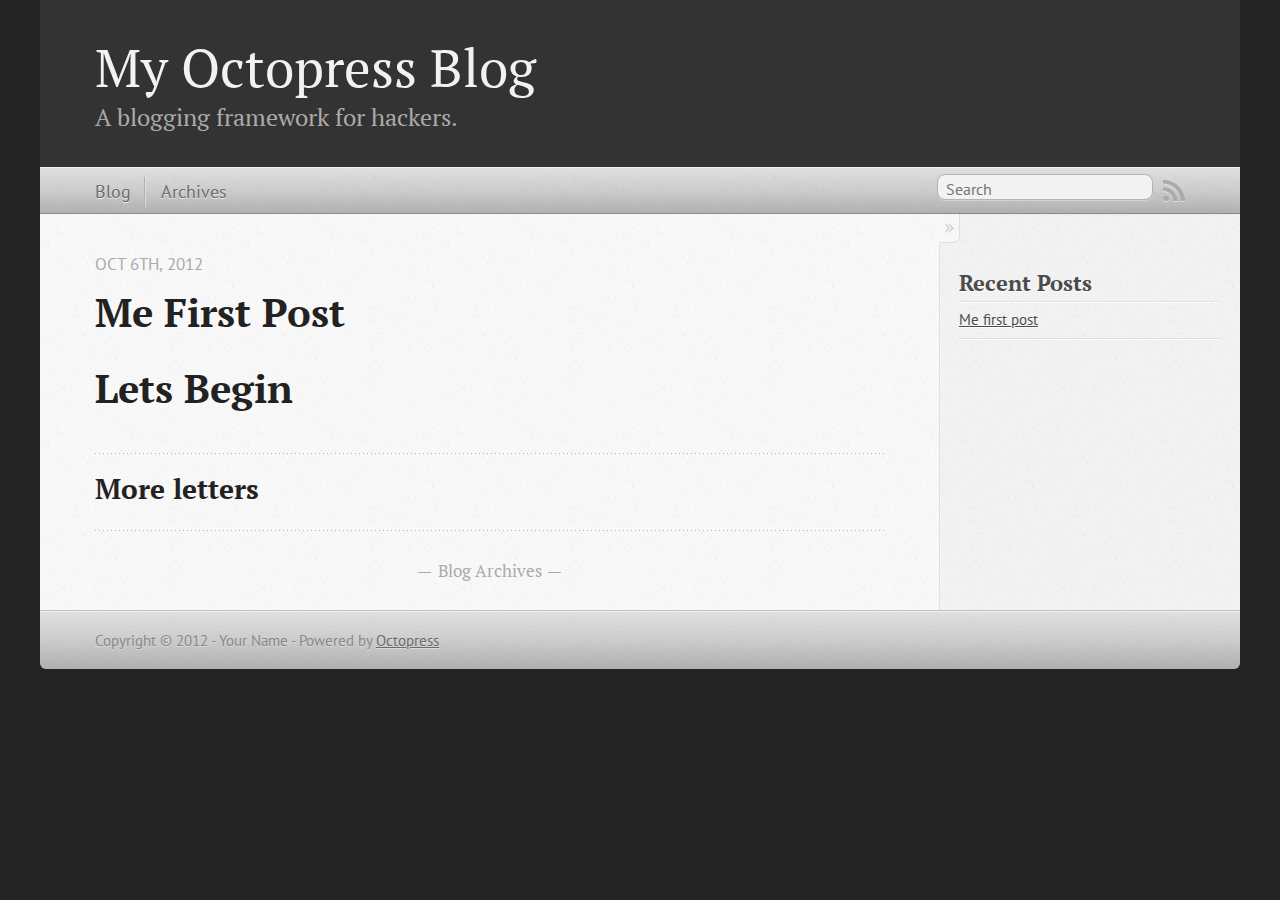
==== commit f9057e98: "Site updated at 2012-10-06 16:12:36 UTC" ====
--- a/index.html
+++ b/index.html
@@ -9,7 +9,8 @@
   <meta name="author" content="Your Name">
 
   
-  <meta name="description" content=" Liquid error: incompatible character encodings: UTF-8 and IBM866 Blog Archives Recent Posts Мой первый пост ">
+  <meta name="description" content="Lets Begin More letters
+">
   
 
   <!-- http://t.co/dKP3o1e -->
@@ -67,7 +68,40 @@
   
   
     <article>
-      Liquid error: incompatible character encodings: UTF-8 and IBM866
+      
+  <header>
+    
+      <h1 class="entry-title"><a href="/blog/2012/10/06/new-post/">Me First Post</a></h1>
+    
+    
+      <p class="meta">
+        
+
+
+
+
+
+
+
+
+  
+
+
+<time datetime="2012-10-06T18:48:00+03:00" pubdate data-updated="true">Oct 6<span>th</span>, 2012</time>
+        
+      </p>
+    
+  </header>
+
+
+  <div class="entry-content"><h1>Lets Begin</h1>
+
+<h2>More letters</h2>
+</div>
+  
+  
+
+
     </article>
   
   <div class="pagination">
@@ -83,7 +117,7 @@
   <ul id="recent_posts">
     
       <li class="post">
-        <a href="/blog/2012/10/06/new-post/">Мой первый пост</a>
+        <a href="/blog/2012/10/06/new-post/">Me first post</a>
       </li>
     
   </ul>
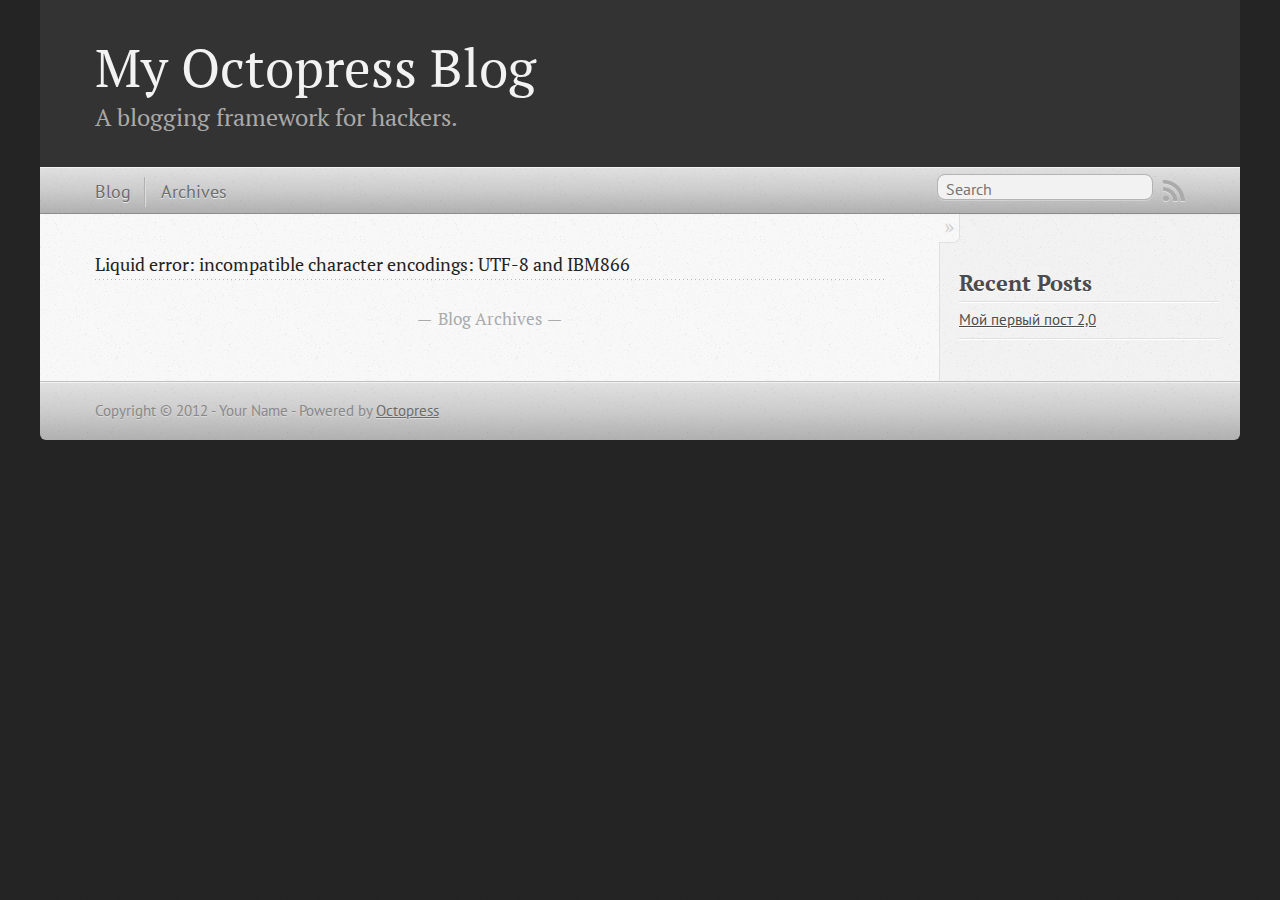
==== commit 643eecf2: "Site updated at 2012-10-06 16:16:57 UTC" ====
--- a/index.html
+++ b/index.html
@@ -9,8 +9,7 @@
   <meta name="author" content="Your Name">
 
   
-  <meta name="description" content="Lets Begin More letters
-">
+  <meta name="description" content=" Liquid error: incompatible character encodings: UTF-8 and IBM866 Blog Archives Recent Posts Мой первый пост 2,0 ">
   
 
   <!-- http://t.co/dKP3o1e -->
@@ -68,40 +67,7 @@
   
   
     <article>
-      
-  <header>
-    
-      <h1 class="entry-title"><a href="/blog/2012/10/06/new-post/">Me First Post</a></h1>
-    
-    
-      <p class="meta">
-        
-
-
-
-
-
-
-
-
-  
-
-
-<time datetime="2012-10-06T18:48:00+03:00" pubdate data-updated="true">Oct 6<span>th</span>, 2012</time>
-        
-      </p>
-    
-  </header>
-
-
-  <div class="entry-content"><h1>Lets Begin</h1>
-
-<h2>More letters</h2>
-</div>
-  
-  
-
-
+      Liquid error: incompatible character encodings: UTF-8 and IBM866
     </article>
   
   <div class="pagination">
@@ -117,7 +83,7 @@
   <ul id="recent_posts">
     
       <li class="post">
-        <a href="/blog/2012/10/06/new-post/">Me first post</a>
+        <a href="/blog/2012/10/06/new-post/">Мой первый пост 2,0</a>
       </li>
     
   </ul>
